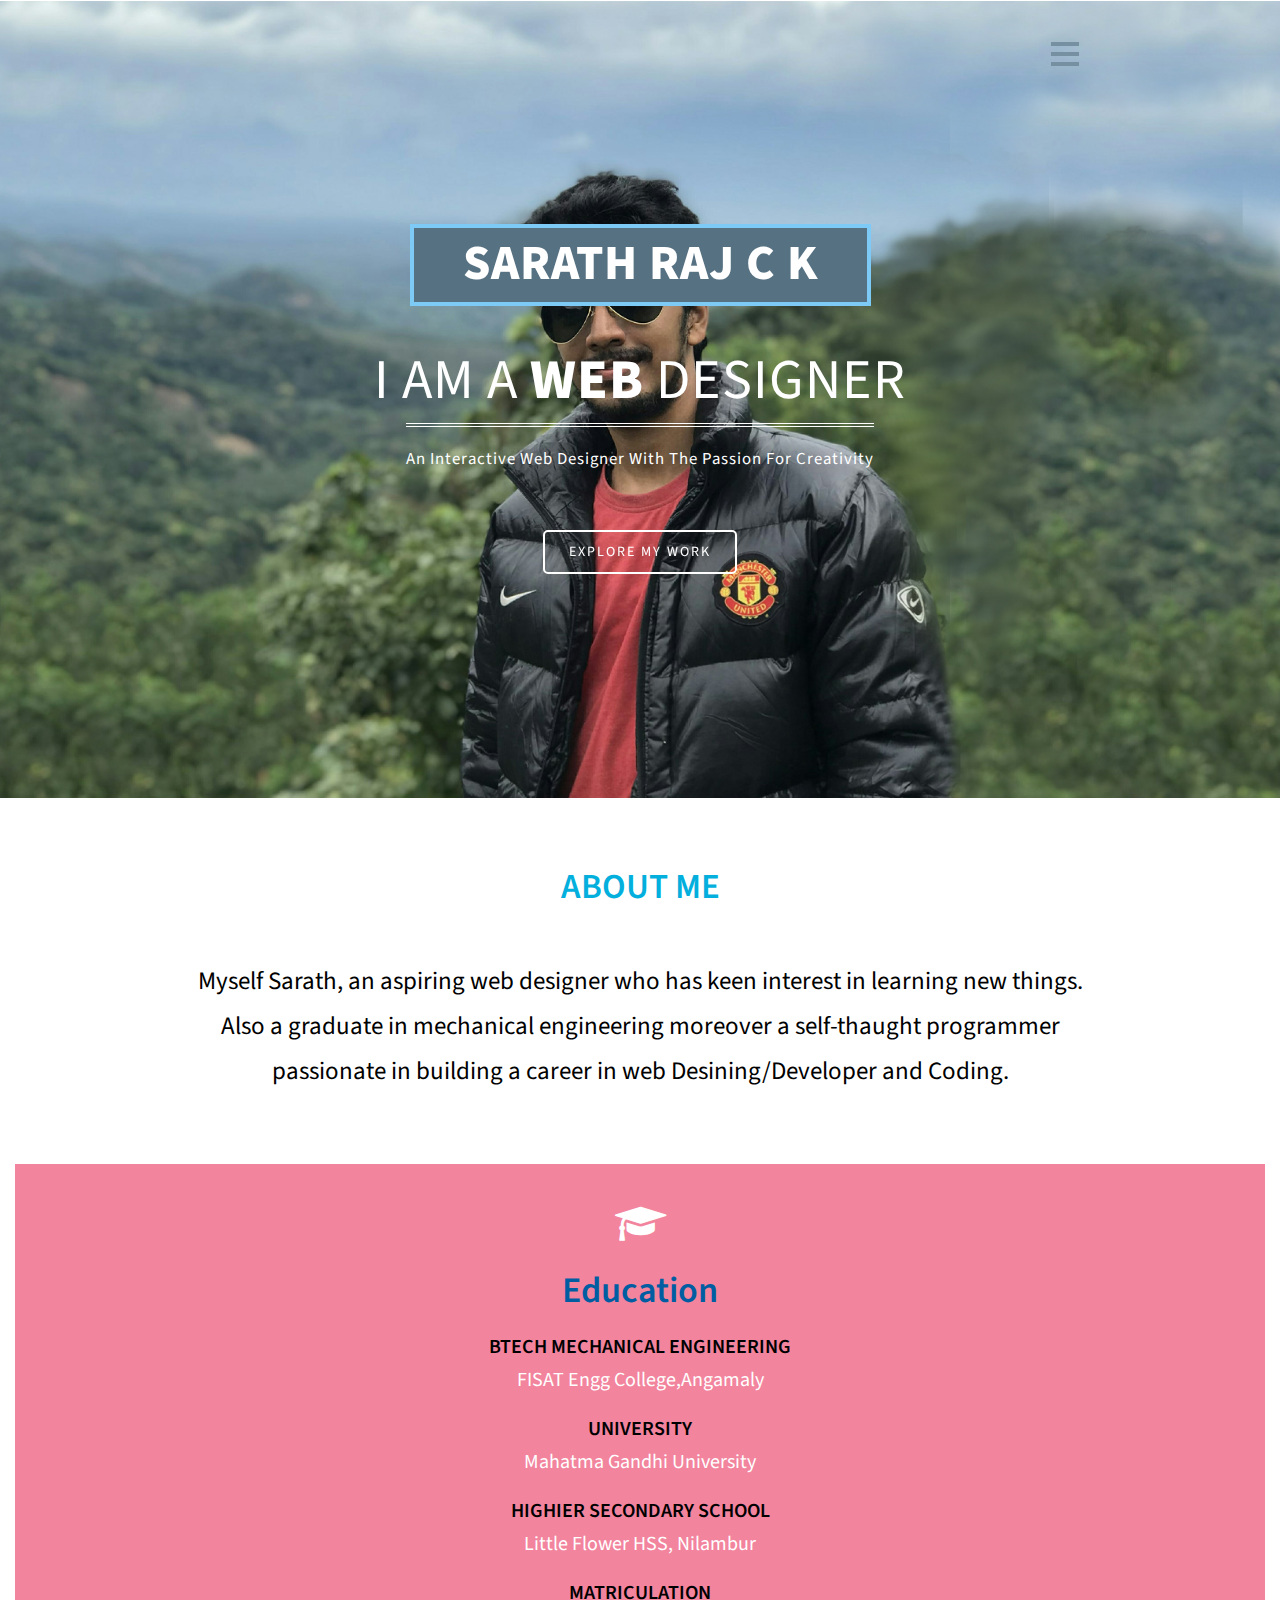
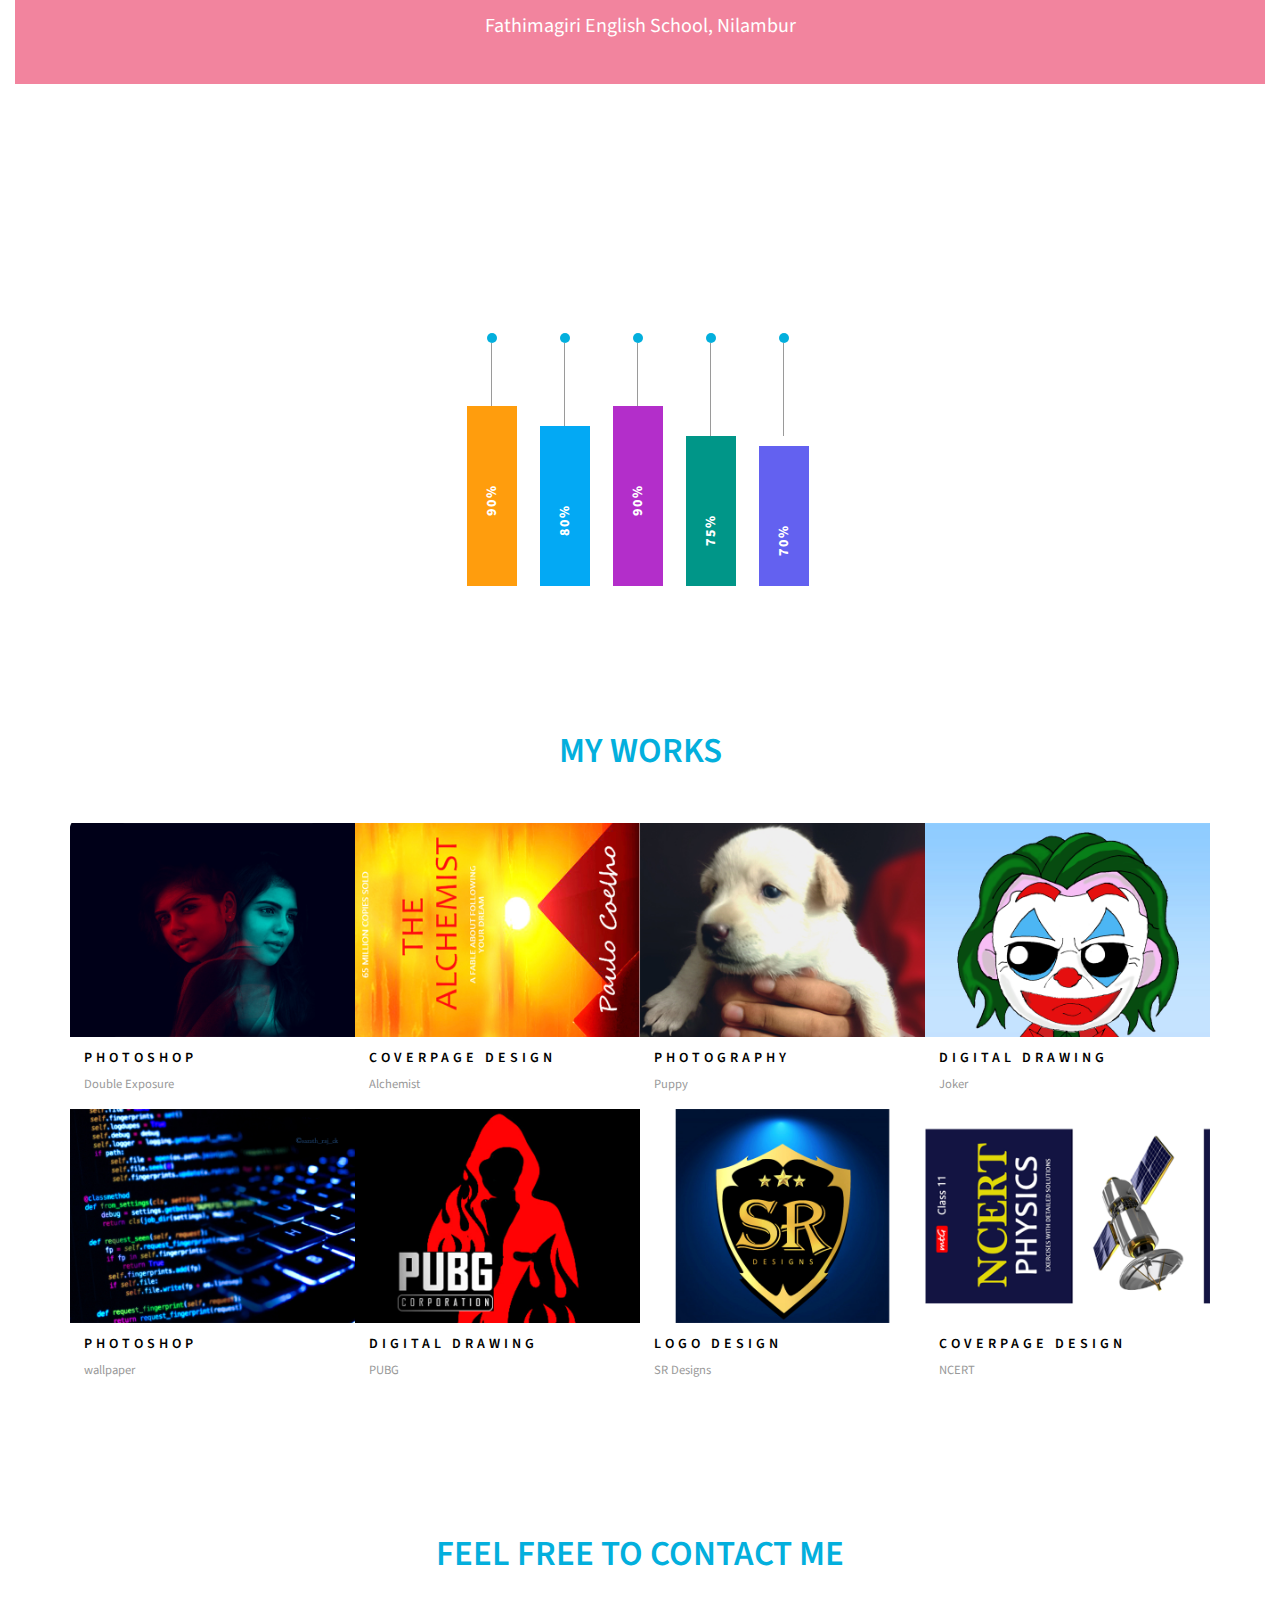
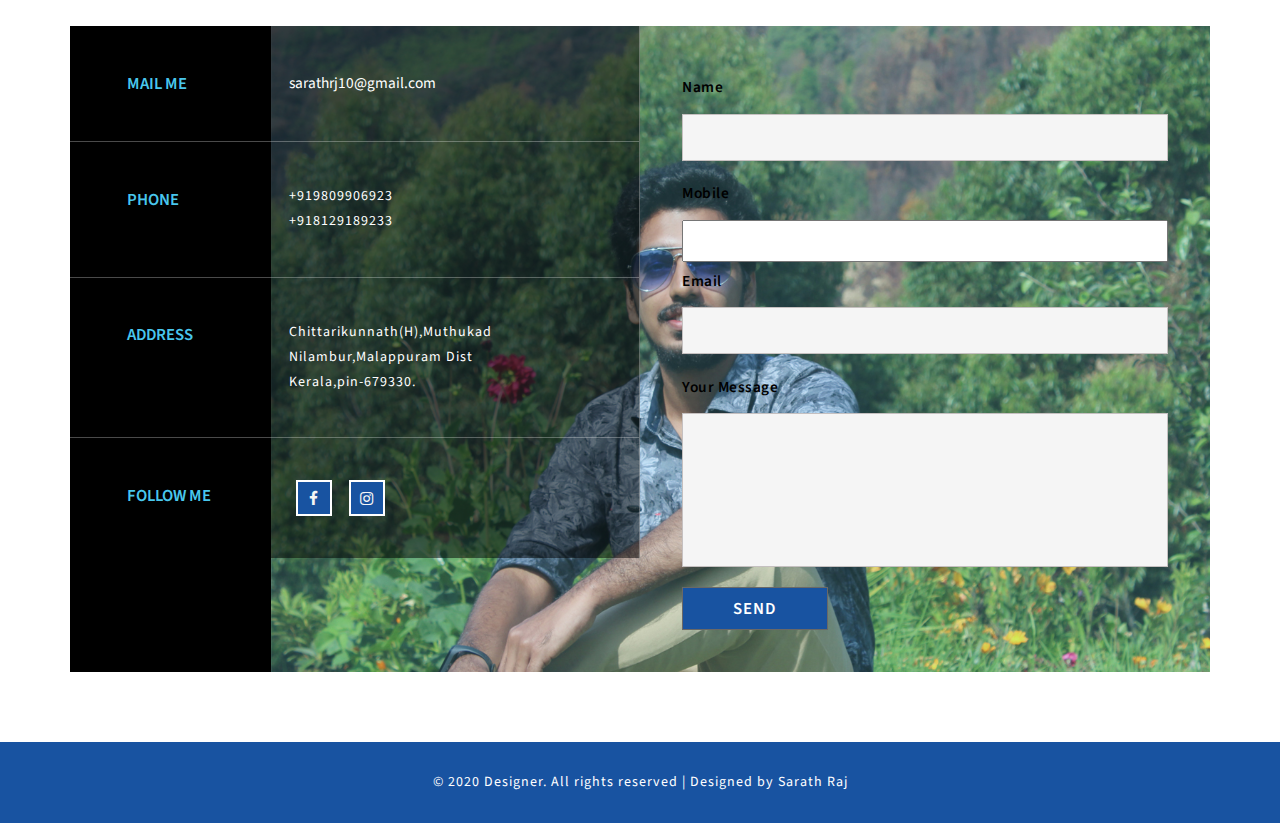
==== index.html @ d554754b "first commit" ====
<!DOCTYPE html>
<html lang="en">
<head>
	<title>Sarath Raj</title>
	<link rel="icon" href="/web/images/me.png" type="image/icon type">
	<meta name="viewport" content="width=device-width, initial-scale=1">
	<meta http-equiv="Content-Type" content="text/html; charset=utf-8" />
	<meta name="keywords" content="Designer Responsive web template, Bootstrap Web Templates, Flat Web Templates, Android Compatible web template, 
	SmartPhone Compatible web template, free WebDesigns for Nokia, Samsung, LG, Sony Ericsson, Motorola web design" />
	<script type="application/x-javascript">
		addEventListener("load", function () {
			setTimeout(hideURLbar, 0);
		}, false);

		function hideURLbar() {
			window.scrollTo(0, 1);
		}
	</script>
	<!-- Custom Theme files -->
	<link href="css/bootstrap.css" type="text/css" rel="stylesheet" media="all">
	<!--gallery -->
	<link type="text/css" rel="stylesheet" href="css/cm-overlay.css" />
	<!-- //gallery -->
	<link href="css/style.css" type="text/css" rel="stylesheet" media="all">
	<link href="css/font-awesome.css" rel="stylesheet">
	<!-- font-awesome icons -->
	<!--//Custom Theme files-->
	<!-- js -->
	<script src="js/jquery-2.2.3.min.js"></script>
	<!-- //js -->
	<!-- web-fonts -->
	<link href="//fonts.googleapis.com/css?family=Source+Sans+Pro:200,200i,300,300i,400,400i,600,600i,700,700i,900,900i" rel="stylesheet">
	<link href="//fonts.googleapis.com/css?family=Arsenal:400,400i,700,700i" rel="stylesheet">
	<!-- //web-fonts -->
</head>

<body>
	<!-- banner -->
	<div id="home" class="banner">
		<div class="banner-agileinfo">
			<!-- header -->
			<div class="header">
				<div class="container">
					<div class="menu">
						<a href="" id="menuToggle"> <span class="navClosed"></span> </a>
						<nav>
							<a href="#home" class="active scroll">Home</a>
							<a href="#about" class="scroll">About Me</a>
							<a href="#skills" class="scroll">Skills</a>
							<a href="#gallery" class="scroll">My Work</a>
							<a href="#contact" class="scroll">Contact</a>
						</nav>
						<script>
							(function ($) {
								// Menu Functions
								$(document).ready(function () {
									$('#menuToggle').click(function (e) {
										var $parent = $(this).parent('.menu');
										$parent.toggleClass("open");
										var navState = $parent.hasClass('open') ? "hide" : "show";
										$(this).attr("title", navState + " navigation");
										// Set the timeout to the animation length in the CSS.
										setTimeout(function () {
											console.log("timeout set");
											$('#menuToggle > span').toggleClass("navClosed").toggleClass("navOpen");
										}, 200);
										e.preventDefault();
									});
								});
							})(jQuery);
						</script>

					</div>
					<div class="clearfix"> </div>
				</div>
			</div>
			<!-- //header -->
			<div class="banner-text">
				<div class="container">
					<h1><a href="index.html">Sarath Raj C K</a></h1>
					<h2 class="w3ls-bnrtext">I am a <span>Web </span> Designer</h2>
					<p class="w3ls-p">an interactive web designer with the passion for creativity</p>
					<a href="#gallery" class="buy btn-wayra scroll">Explore my work</a>
				</div>
			</div>
		</div>
	</div>
	<!-- //banner -->
	<!-- about -->
	<div class="agile-about w3ls-section text-center" id="about">
		<div class="container">
			<h3 class="aboutsarath">about me</h3>
			<div class="agileits-about-grid">
				<p style="font-size: 25px;">Myself Sarath, an aspiring web designer who has keen interest in learning new things. Also a graduate in mechanical engineering moreover a self-thaught programmer passionate in building a career in web Desining/Developer and Coding. </p>
			</div>
		</div>
	</div>
	<!-- //about -->
	<!-- about-bottom -->
	<div class="agileits-about-btm">
		<div class="container-fluid text-center">
			<div class="w3-flex">
			
			<div class="col-12 ab1 agileits-about-grid2">
				<span class="fa fa-graduation-cap  wthree-title-list" aria-hidden="true"></span>
				<h4 class="agileinfo-head h1">Education</h4>
				<h5>BTech Mechanical Engineering</h5>
				<p>FISAT Engg College,Angamaly</p>
				<h5>University</h5>
				<p>Mahatma Gandhi University</p>
				<h5>Highier Secondary School</h5>
				<p>Little Flower HSS, Nilambur</p>
				<h5>Matriculation</h5>
				<p>Fathimagiri English School, Nilambur</p>
			</div>
			
			<div class="clearfix"></div>
			</div>
		</div>
	</div>
	<!-- //about-bottom -->
	<!-- skills -->
	<div class="agile-service w3ls-section" id="skills">
		<div class="container">
			<h3 class="agileits-title text-white">skills</h3>
			
			<div class="col-md-12 ">
				<div class="vertical-skills   xs-center">
					<ul class="list-inline">
						<li>
							<div class="skill " style="height:90%; background:#ff9d0d;"><span class="value">90%</span></div><span class="title">HTML</span></li>
						<li>
							<div class="skill" style="height:80%; background:#03a9f4;"><span class="value">80%</span></div><span class="title">CSS</span></li>
						<li>
							<div class="skill" style="height:90%; background:#b32eca;"><span class="value">90%</span></div><span class="title">Ps</span></li>
						<li>
							<div class="skill" style="height:75%; background:#009688;"><span class="value">75%</span></div><span class="title">BS</span></li>
						<li>
							<div class="skill" style=" height:70%; background:#6361f0;"><span class="value">70%</span></div><span class="title">JS</span></li>

					</ul>
				</div>
				
			</div>
			<div class="clearfix"></div>
		</div>
	</div>
	<div class="w3ls-section agileits-gallery" id="gallery">
		<div class="container">
			<h3 class="aboutsarath">MY works</h3>
			<div class="bs-example bs-example-tabs" role="tabpanel" data-example-id="togglable-tabs">
				
				<div id="myTabContent" class="tab-content">
					<div role="tabpanel" class="tab-pane fade in active" id="home-main" aria-labelledby="home-tab">
						<div class="w3_tab_img">
							<div class="col-sm-3 w3_tab_img_left">
								<div class="demo">
									<a class="cm-overlay" href="images/g1.jpg">
										<figure class="imghvr-shutter-in-out-diag-2"><img src="images/g1.jpg" alt=" " class="img-responsive" />
										</figure>
									</a>
								</div>
								<div class="agile-gallery-info">
									<h5>Photoshop</h5>
									<p>Double Exposure</p>
								</div>
							</div>
							<div class="col-sm-3 w3_tab_img_left">
								<div class="demo">
									<a class="cm-overlay" href="images/g2.jpg">
										<figure class="imghvr-shutter-in-out-diag-2"><img src="images/g2.jpg" alt=" " class="img-responsive" />
										</figure>
									</a>
								</div>
								<div class="agile-gallery-info">
									<h5>Coverpage Design</h5>
									<p>Alchemist</p>
								</div>
							</div>
							<div class="col-sm-3 w3_tab_img_left">
								<div class="demo">
									<a class="cm-overlay" href="images/g3.jpg">
										<figure class="imghvr-shutter-in-out-diag-2"><img src="images/g3.jpg" alt=" " class="img-responsive" />
										</figure>
									</a>
								</div>
								<div class="agile-gallery-info">
									<h5>Photography</h5>
									<p>Puppy</p>
								</div>
							</div>
							<div class="col-sm-3 w3_tab_img_left">
								<div class="demo">
									<a class="cm-overlay" href="images/g4.jpg">
										<figure class="imghvr-shutter-in-out-diag-2"><img src="images/g4.jpg" alt=" " class="img-responsive" />
										</figure>
									</a>
								</div>
								<div class="agile-gallery-info">
									<h5>Digital Drawing</h5>
									<p>Joker</p>
								</div>
							</div>
							<div class="col-sm-3 w3_tab_img_left">
								<div class="demo">
									<a class="cm-overlay" href="images/g5.jpg">
										<figure class="imghvr-shutter-in-out-diag-2"><img src="images/g5.jpg" alt=" " class="img-responsive" />
										</figure>
									</a>
								</div>
								<div class="agile-gallery-info">
									<h5>Photoshop</h5>
									<p>wallpaper</p>
								</div>
							</div>
							<div class="col-sm-3 w3_tab_img_left">
								<div class="demo">
									<a class="cm-overlay" href="images/g6.jpg">
										<figure class="imghvr-shutter-in-out-diag-2"><img src="images/g6.jpg" alt=" " class="img-responsive" />
										</figure>
									</a>
								</div>
								<div class="agile-gallery-info">
									<h5>Digital Drawing</h5>
									<p>PUBG</p>
								</div>
							</div>
							<div class="col-sm-3 w3_tab_img_left">
								<div class="demo">
									<a class="cm-overlay" href="images/g7.jpg">
										<figure class="imghvr-shutter-in-out-diag-2"><img src="images/g7.jpg" alt=" " class="img-responsive" />
										</figure>
									</a>
								</div>
								<div class="agile-gallery-info">
									<h5>Logo Design</h5>
									<p>SR Designs</p>
								</div>
							</div>
							<div class="col-sm-3 w3_tab_img_left">
								<div class="demo">
									<a class="cm-overlay" href="images/g8.jpg">
										<figure class="imghvr-shutter-in-out-diag-2"><img src="images/g8.jpg" alt=" " class="img-responsive" />
										</figure>
									</a>
								</div>
								<div class="agile-gallery-info">
									<h5>Coverpage Design</h5>
									<p>NCERT</p>
								</div>
							</div>
							<div class="clearfix"> </div>
						</div>
					</div>
					<div role="tabpanel" class="tab-pane fade" id="learning" aria-labelledby="learning-tab">
						<div class="w3_tab_img">
							<div class="col-sm-3 w3_tab_img_left">
								<div class="demo">
									<a class="cm-overlay" href="images/g2.jpg">
										<figure class="imghvr-shutter-in-out-diag-2"><img src="images/g2.jpg" alt=" " class="img-responsive">
										</figure>
									</a>
								</div>
								<div class="agile-gallery-info">
									<h5>My project</h5>
									<p>Eleifend</p>
								</div>
							</div>
							<div class="col-sm-3 w3_tab_img_left">
								<div class="demo">
									<a class="cm-overlay" href="images/g3.jpg">
										<figure class="imghvr-shutter-in-out-diag-2"><img src="images/g3.jpg" alt=" " class="img-responsive">
										</figure>
									</a>
								</div>
								<div class="agile-gallery-info">
									<h5>My project</h5>
									<p>Pulvinar</p>
								</div>
							</div>
							<div class="clearfix"> </div>
						</div>
					</div>
					<div role="tabpanel" class="tab-pane fade" id="playing" aria-labelledby="playing-tab">
						<div class="w3_tab_img">
							<div class="col-sm-3 w3_tab_img_left">
								<div class="demo">
									<a class="cm-overlay" href="images/g4.jpg">
										<figure class="imghvr-shutter-in-out-diag-2"><img src="images/g4.jpg" alt=" " class="img-responsive">
										</figure>
									</a>
								</div>
								<div class="agile-gallery-info">
									<h5>My project</h5>
									<p>Blandit</p>
								</div>
							</div>
							<div class="col-sm-3 w3_tab_img_left">
								<div class="demo">
									<a class="cm-overlay" href="images/g1.jpg">
										<figure class="imghvr-shutter-in-out-diag-2"><img src="images/g1.jpg" alt=" " class="img-responsive">
										</figure>
									</a>
								</div>
								<div class="agile-gallery-info">
									<h5>My project</h5>
									<p>Vivamus</p>
								</div>
							</div>
							<div class="col-sm-3 w3_tab_img_left">
								<div class="demo">
									<a class="cm-overlay" href="images/g2.jpg">
										<figure class="imghvr-shutter-in-out-diag-2"><img src="images/g3.jpg" alt=" " class="img-responsive">
										</figure>
									</a>
								</div>
								<div class="agile-gallery-info">
									<h5>My project</h5>
									<p>Eleifend</p>
								</div>
							</div>
							<div class="col-sm-3 w3_tab_img_left">
								<div class="demo">
									<a class="cm-overlay" href="images/g3.jpg">
										<figure class="imghvr-shutter-in-out-diag-2"><img src="images/g2.jpg" alt=" " class="img-responsive">
										</figure>
									</a>
								</div>
								<div class="agile-gallery-info">
									<h5>My project</h5>
									<p>Blandit</p>
								</div>
							</div>
							<div class="clearfix"> </div>
						</div>
					</div>
					<div role="tabpanel" class="tab-pane fade" id="painting" aria-labelledby="painting-tab">
						<div class="w3_tab_img">
							<div class="col-sm-3 w3_tab_img_left">
								<div class="demo">
									<a class="cm-overlay" href="images/g1.jpg">
										<figure class="imghvr-shutter-in-out-diag-2"><img src="images/g1.jpg" alt=" " class="img-responsive">
										</figure>
									</a>
								</div>
								<div class="agile-gallery-info">
									<h5>My project</h5>
									<p>Ornare </p>
								</div>
							</div>
							<div class="col-sm-3 w3_tab_img_left">
								<div class="demo">
									<a class="cm-overlay" href="images/g2.jpg">
										<figure class="imghvr-shutter-in-out-diag-2"><img src="images/g2.jpg" alt=" " class="img-responsive">
										</figure>
									</a>
								</div>
								<div class="agile-gallery-info">
									<h5>My project</h5>
									<p>Pulvinar</p>
								</div>
							</div>
							<div class="col-sm-3 w3_tab_img_left">
								<div class="demo">
									<a class="cm-overlay" href="images/g3.jpg">
										<figure class="imghvr-shutter-in-out-diag-2"><img src="images/g3.jpg" alt=" " class="img-responsive">
										</figure>
									</a>
								</div>
								<div class="agile-gallery-info">
									<h5>My project</h5>
									<p>Vulputate</p>
								</div>
							</div>
							<div class="clearfix"> </div>
						</div>
					</div>
				</div>
			</div>
		</div>
		<script src="js/jquery.tools.min.js"></script>
		<script src="js/jquery.mobile.custom.min.js"></script>
		<script src="js/jquery.cm-overlay.js"></script>
		<script>
			$(document).ready(function () {
				$('.cm-overlay').cmOverlay();
			});
		</script>
	</div>
	<!-- //menu -->

	<!-- contact -->
	<div class="contact-w3-agileits w3ls-section" id="contact">
		<div class="container">
			<h3 class="aboutsarath cont-w3l">Feel free to contact me</h3>
			<div class="contact-main-w3ls">
				<div class="col-md-6  contact-left-w3ls">
					<div class="mail contact-grid-agileinfo">
						<div class="col-md-4 col-sm-4 col-xs-4 contact-icon-wthree">
							<h4>Mail me</h4>
						</div>
						<div class="col-md-8  col-sm-8 col-xs-8 contact-text-agileinfo">
							<a href="http://www.gmail.com " target="_blank">sarathrj10@gmail.com</a>
						</div>
						<div class="clearfix"></div>
					</div>
					<div class="call contact-grid-agileinfo">
						<div class="col-md-4 col-sm-4 col-xs-4 contact-icon-wthree">
							<h4>Phone</h4>
						</div>
						<div class="col-md-8 col-sm-8 col-xs-8 contact-text-agileinfo">
							<p>+919809906923</p>
							<p>+918129189233</p>
						</div>
						<div class="clearfix"></div>
					</div>
					<div class="contact-grid-agileinfo">
						<div class="col-md-4 col-sm-4 col-xs-4 contact-icon-wthree">
							<h4>Address</h4>
						</div>
						<div class="col-md-8 col-sm-8 col-xs-8 contact-text-agileinfo">
							<p>Chittarikunnath(H),Muthukad<br> Nilambur,Malappuram Dist<br> Kerala,pin-679330.
							</p>
						</div>
						<div class="clearfix"></div>
					</div>
					<div class="visit wthree-social-icons contact-grid-agileinfo">
						<div class="col-md-4 col-sm-4 col-xs-4 contact-icon-wthree">
							<h4>Follow me</h4>
						</div>
						<div class="col-md-8 col-sm-8 col-xs-8 contact-text-agileinfo">
							<ul class="w3-links">
								<li><a href="https://www.facebook.com/sarathrj10" target="_blank"><i class="fa fa-facebook"></i></a></li>
								<li><a href="https://www.instagram.com/sarath_raj_ck/" target="_blank"><i class="fa fa-instagram"></i></a></li>
							</ul>
						</div>
						<div class="clearfix"></div>
					</div>
				</div>
				<div class="contact-main">
					<div class="col-md-6 agileits-main-right">
						<form action="https://docs.google.com/forms/u/0/d/e/1FAIpQLSce9dH4-KYK1GfK2AIsDEcN1hOzL_uj0FlpcO7t1rrI0Wc-aw/formResponse" target="_self" method="post" class="agile_form">
							<label class="header">Name</label>
							<div class="icon1 w3ls-name1">
								<input placeholder=" " name="entry.1138983667" type="text" required="">
							</div>
							<label class="header">Mobile</label>
							<div class="icon1 w3ls-name1">
								<input style="width:100%; height: 3em;" placeholder=" " name="entry.29916118" type="number" required="">
							</div>
							<div class="icon2">
								<label class="header">Email</label>
								<input placeholder=" " name="entry.1785131684" type="email" required="">
							</div>
							<label class="header">your message</label>
							<textarea class="w3l_summary" required="" name="entry.1922928554"></textarea>
							<input type="submit" value="SEND">
						</form>
					</div>
					<div class="clearfix"></div>
				</div>
			</div>
		</div>
	</div>
	<!-- //contact -->
	<div class="agileits_w3layouts-footer">
		<p>© 2020 Designer. All rights reserved | Designed by Sarath Raj</p>
	</div>
	<!-- start-smooth-scrolling -->
	<script type="text/javascript" src="js/move-top.js"></script>
	<script type="text/javascript" src="js/easing.js"></script>
	<script type="text/javascript">
		jQuery(document).ready(function ($) {
			$(".scroll").click(function (event) {
				event.preventDefault();

				$('html,body').animate({
					scrollTop: $(this.hash).offset().top
				}, 1000);
			});
		});
	</script>
	<!-- //end-smooth-scrolling -->
	<!-- smooth-scrolling-of-move-up -->
	<script type="text/javascript">
		$(document).ready(function () {
			/*
			var defaults = {
				containerID: 'toTop', // fading element id
				containerHoverID: 'toTopHover', // fading element hover id
				scrollSpeed: 1200,
				easingType: 'linear' 
			};
			*/

			$().UItoTop({
				easingType: 'easeOutQuart'
			});

		});
	</script>
<script type="text/javascript" src="js/SmoothScroll.min.js"></script>
	<!-- Bootstrap core JavaScript
    ================================================== -->
	<!-- Placed at the end of the document so the pages load faster -->
	<script src="js/bootstrap.js"></script>
</body>
</html>
---- css/cm-overlay.css ----
/* overlay - centered modal dialog*/
.overlay-visible
{
    overflow:hidden !important;
}
#cm-overlay-mask,
#cm-wrap
{
    position: fixed;
    left: 0;
    top: 0;
    width:100%;
    height:100%;
    z-index: 9991;
    text-align:center;
/* IE<9 support hack */
}
/* chrome bug fix causing overlay-mask to not appear */
@media screen and (-webkit-min-device-pixel-ratio:0) {
#cm-overlay-mask
{
    overflow:scroll;
}
#cm-overlay-mask::-webkit-scrollbar
{
    width:0px; 
}}
#cm-wrap
{
    visibility:hidden;
    white-space:nowrap;
}
#cm-wrap *
{
    -webkit-touch-callout: none;
    -webkit-user-select: none;
    -khtml-user-select: none;
    -moz-user-select: none;
    -ms-user-select: none;
    user-select: none;
}
#cm-wrap .cm-box,
#cm-wrap .cm-scale
{
    white-space:normal;
    vertical-align:middle;
    position:relative;
    display:inline-block;
/* IE<8 support hacks */
    *display:inline;
    *zoom:1;
}
#cm-wrap .cm-scale
{
    height:100%;
    line-height:100%;
    width:0;
}
#cm-wrap .cm-box img,
#cm-wrap .cm-box iframe
{
    display:block;
}

/* customise mask colour */
#cm-overlay-mask
{
    background-color:#000000;
}
/* customise loader GIF */
#cm-wrap
{
    background:none;
}
#cm-wrap.cm-loaded
{
    background-image:none;
}
/* overlay border and shadow */
#cm-overlay
{
    -webkit-box-shadow: 0 0 90px #000;
    -khtml-box-shadow:0 0 90px 5px #000;
    -moz-box-shadow:0 0 90px 5px #000;
    box-shadow:0 0 90px 5px #000;
    /**/
    opacity:0;
    z-index:9992;
}
/* close link style */
#cm-wrap #cm-close
{
    display:block;
	height: 61px;
    width: 59px;
    position:absolute;
    right:0;
    top:0;
    background:transparent url(../images/close.png) scroll no-repeat center center;
    cursor:pointer;
    z-index:9993;
    zoom:1;
    text-indent:-999em;
    opacity:0.5;
}
/* prev and next buttons */
#cm-wrap #cm-prev,
#cm-wrap #cm-next
{
    display:block;
    position:absolute;
    height: 97px;
    width: 49px;
    top:50%;
    margin-top:-63px;
    text-indent:-999em;
    opacity:0.5;
    outline:none;
    z-index:9993;
}
#cm-wrap #cm-prev
{
    left:0;
    background:transparent url(../images/prev.png) scroll no-repeat 0 center;
}
#cm-wrap #cm-next
{
    right:0;
    background:transparent url(../images/next.png) scroll no-repeat 100% center;
}
#cm-wrap #cm-prev:hover,
#cm-wrap #cm-next:hover,
#cm-wrap #cm-close:hover
{
    opacity:1;
}


/* tooltip for close link (jquery tools) */
.tooltip
{
    text-align:center;
    font-family:sans-serif;
    color:#eee;
    background:#000;
    padding:10px;
    border:1px solid #eee;
    z-index:99999;
    font-size:12px;
    background: #000;
    border: 1px solid #eee;
}
.tooltip:after, .tooltip:before
{
    bottom: 100%;
    border: solid transparent;
    content: " ";
    height: 0;
    width: 0;
    position: absolute;
    pointer-events: none;
}
.tooltip:after
{
    border-color: rgba(0, 0, 0, 0);
    border-bottom-color: #000;
    border-width: 10px;
    left: 50%;
    margin-left: -10px;
}
.tooltip:before
{
    border-color: rgba(238, 238, 238, 0);
    border-bottom-color: #eee;
    border-width: 11px;
    left: 50%;
    margin-left: -11px;
}
@media (max-width: 640px){
	#cm-wrap .cm-box img, #cm-wrap .cm-box iframe {
		display: block;
		width: 80%;
		margin: 0 auto;
		height: inherit;
	}
	#cm-overlay {
		border: none;
	}
}
---- css/style.css ----
body {
    margin: 0;
    background: #fff;
    font-family: 'Source Sans Pro', sans-serif;
}

body a,
.agile_form input[type="submit"] {
    -webkit-transition: 0.5s all;
    -moz-transition: 0.5s all;
    -o-transition: 0.5s all;
    -ms-transition: 0.5s all;
    transition: 0.5s all;
    text-decoration: none;
}

h1,
h2,
h3,
h4,
h5,
h6 {
    margin: 0;
    font-family: 'Source Sans Pro', sans-serif;
}

p {
    margin: 0;
    line-height: 1.8;
    font-size: 1em;
    color: #000;
}

ul,
label {
    margin: 0;
    padding: 0;
}

body a:hover,
body a:focus {
    text-decoration: none;
    outline: none;
}


/*-- banner --*/

.banner {
    background: url(../images/bg2.jpg)no-repeat center 0px fixed;
    background-size:cover;
    -webkit-backgr%;
    background-size: cover;
    -o-background-size: cover;
    -moz-background-size: cover;
    -ms-background-size: cover;
    
}
.banner-text {
    padding: 16em 0;
    text-align:center;
}


/*-- banner-text --*/

.banner-text h1 {
    font-size: 3.5em;
    line-height: 1.5em;
    display: inline-block;
    border: solid #7ecaf6;
    border-width: 4px;
    color: rgb(255, 255, 255);
    background: #567182;
    padding: 0 1em;
    letter-spacing: 1px;
    font-weight: 800;
    text-transform: uppercase;
}
.banner-text h1 a {
    color: #fff;
}
h2.w3ls-bnrtext {
    color: #fff;
    margin: 0.8em 0 0.2em;
    font-size: 4em;
    font-weight: 400;
    letter-spacing: 1px;
    text-transform: uppercase;
}

h2.w3ls-bnrtext span {
    font-weight: 800;
}

p.w3ls-p {
    font-size: 1.2em;
    color: #fff;
    text-transform: capitalize;
    padding-top: 1em;
    letter-spacing: 1px;
    display: inline-block;
    border-top: 4px double #fff;
}

a.buy {
    font-size: 1em;
    color: #fff;
    padding: 0.7em 0;
    margin: 4em auto 0;
    text-align: center;
    border-radius: 5px;
    border: 2px solid;
    letter-spacing: 2px;
    position: relative;
    text-transform: uppercase;
    z-index: 1;
    -webkit-backface-visibility: hidden;
    -moz-osx-font-smoothing: grayscale;
    display: block;
    width: 17%;
}


/* Individual button styles */

.btn-wayra {
    overflow: hidden;
    -webkit-transition: border-color 0.3s, color 0.3s;
    transition: border-color 0.3s, color 0.3s;
    -moz-transition: border-color 0.3s, color 0.3s;
    -webkit-transition-timing-function: cubic-bezier(0.2, 1, 0.3, 1);
    transition-timing-function: cubic-bezier(0.2, 1, 0.3, 1);
    -moz-transition-timing-function: cubic-bezier(0.2, 1, 0.3, 1);
}

.btn-wayra::before {
    content: '';
    position: absolute;
    top: 0;
    left: 0;
    width: 150%;
    height: 100%;
    background: #cfdce5;
    z-index: -1;
    -webkit-transform: rotate3d(0, 0, 1, -45deg) translate3d(0, -3em, 0);
    transform: rotate3d(0, 0, 1, -45deg) translate3d(0, -3em, 0);
    -moz-transform: rotate3d(0, 0, 1, -45deg) translate3d(0, -3em, 0);
    -o-transform: rotate3d(0, 0, 1, -45deg) translate3d(0, -3em, 0);
    -ms-transform: rotate3d(0, 0, 1, -45deg) translate3d(0, -3em, 0);
    -webkit-transform-origin: 0% 100%;
    transform-origin: 0% 100%;
    -moz-transform-origin: 0% 100%;
    -webkit-transition: -webkit-transform 0.3s, opacity 0.3s, background-color 0.3s;
    transition: transform 0.3s, opacity 0.3s, background-color 0.3s;
    -moz-transition: -moz-transform 0.3s, opacity 0.3s, background-color 0.3s;
}

.btn-wayra:hover {
    color: #000;
    border-color: #cfdce5;
}

.btn-wayra.button--inverted:hover {
    color: #cfdce5;
    border-color: #fff;
}

.btn-wayra:hover::before {
    opacity: 1;
    background-color: #cfdce5;
    -webkit-transform: rotate3d(0, 0, 1, 0deg);
    transform: rotate3d(0, 0, 1, 0deg);
    -moz-transform: rotate3d(0, 0, 1, 0deg);
    -o-transform: rotate3d(0, 0, 1, 0deg);
    -ms-transform: rotate3d(0, 0, 1, 0deg);
    -webkit-transition-timing-function: cubic-bezier(0.2, 1, 0.3, 1);
    transition-timing-function: cubic-bezier(0.2, 1, 0.3, 1);
    -moz-transition-timing-function: cubic-bezier(0.2, 1, 0.3, 1);
}

btn-wayra:hover {
    color: #000;
}

.btn-wayra.button--inverted:hover::before {
    background-color: #fff;
}


/*-- //banner --*/


/*-- //banner --*/


/*-- menu-navigation --*/

nav {
    background-color: rgba(0, 0, 0, 0.6);
    height: 100%;
    position: fixed;
    right: -220px;
    top: 0;
    -moz-transition: right 0.2s linear;
    -o-transition: right 0.2s linear;
    -webkit-transition: right 0.2s linear;
    transition: right 0.2s linear;
    width: 220px;
    z-index: 9001;
    /* IT'S OVER 9000! */
    padding-top: 4em;
}

#menuToggle {
    display: block;
    position: fixed;
    height: 40px;
    right: 15%;
    top: 33px;
    width: 46px;
    z-index: 9999;
}

#menuToggle span {
    background: #7690a1;
    display: block;
    height: 10%;
    left: 20%;
    position: absolute;
    top: 45%;
    width: 60%;
}

#menuToggle span:before,
#menuToggle span:after {
    background: #7690a1;
    content: '';
    display: block;
    height: 100%;
    position: absolute;
    top: -250%;
    -moz-transform: rotate(0deg);
    -ms-transform: rotate(0deg);
    -webkit-transform: rotate(0deg);
    transform: rotate(0deg);
    width: 100%;
}

#menuToggle span:after {
    top: 250%;
}

nav a {
    color: #fff;
    display: block;
    font-size: 1.3em;
    margin: 30px 0 30px 30px;
    font-weight: 300;
    letter-spacing: 1px;
}

nav a:after {
    background: #7ecaf6;
    content: '';
    display: block;
    height: 2px;
    -moz-transition: width 0.5s;
    -o-transition: width 0.5s;
    -webkit-transition: width 0.5s;
    transition: width 0.5s;
    width: 0;
    margin-top: 0.2em;
}

nav a:hover:after {
    width: 100%;
}

.menu nav a:hover,
.menu nav a:focus {
    color: #cfdce5;
}

.open nav {
    right: 0;
}

.open #menuToggle span {
    background: transparent;
    left: 20%;
    top: 45%;
}

.open #menuToggle span:before,
.open #menuToggle span:after {
    background: white;
    top: 0;
    -moz-transform: rotate(45deg);
    -ms-transform: rotate(45deg);
    -webkit-transform: rotate(45deg);
    transform: rotate(45deg);
}

.open #menuToggle span:after {
    -moz-transform: rotate(-45deg);
    -ms-transform: rotate(-45deg);
    -webkit-transform: rotate(-45deg);
    transform: rotate(-45deg);
}

#menuToggle .navClosed {
    -moz-transition: background 0.1s linear;
    -o-transition: background 0.1s linear;
    -webkit-transition: background 0.1s linear;
    transition: background 0.1s linear;
}

#menuToggle .navClosed:before,
#menuToggle .navClosed:after {
    -moz-transition: top 0.2s linear 0.1s, -moz-transform 0.2s linear 0.1s;
    -o-transition: top 0.2s linear 0.1s, -o-transform 0.2s linear 0.1s;
    -webkit-transition: top 0.2s linear, -webkit-transform 0.2s linear;
    -webkit-transition-delay: 0.1s, 0.1s;
    transition: top 0.2s linear 0.1s, transform 0.2s linear 0.1s;
}

#menuToggle .navOpen {
    -moz-transition: background 0.1s linear 0.2s;
    -o-transition: background 0.1s linear 0.2s;
    -webkit-transition: background 0.1s linear;
    -webkit-transition-delay: 0.2s;
    transition: background 0.1s linear 0.2s;
}

#menuToggle .navOpen:before,
#menuToggle .navOpen:after {
    -moz-transition: top 0.2s linear, -moz-transform 0.2s linear;
    -o-transition: top 0.2s linear, -o-transform 0.2s linear;
    -webkit-transition: top 0.2s linear, -webkit-transform 0.2s linear;
    transition: top 0.2s linear, transform 0.2s linear;
}


/*-- //menu-navigation --*/

.w3ls-section {
    padding: 5em 0;
}


/* about */
.aboutsarath
{
    color:#03afdd;
    font-size: 2.5em;
    text-transform: uppercase;
    font-weight: 600;
    margin-bottom: 1.5em;
    text-align: center;
}

h3.agileits-title {
    font-size: 2.5em;
    text-transform: uppercase;
    font-weight: 600;
    margin-bottom: 1.5em;
    color:white;
    text-align: center;
}

a.wthree-.about-link {
    color: #fff;
    border: 1px solid #03afdd;
    background: #03afdd;
    border-radius: 0;
    padding: 0.5em 2.5em;
    outline: none;
    font-size: 1em;
    margin: 4% auto 0;
    font-weight: 600;
    letter-spacing: 4px;
    display: inline-block;
    text-transform: uppercase;
}

.agileits-about-grid p {
    width: 80%;
    margin: 0 auto;
}

.agileits-about-grid1 {
    background: #7bd0c1;
}

.agileits-about-grid2 {
    background: #f2849e;
    font-size: 20px;
}

.agileits-about-grid3 {
    background: #7ecaf6;
}


/* //about */


/* about-bottom */

.agileits-about-btm {
    padding-bottom: 4em;
}

.ab1 {
    padding: 2em;
}
.ab1 span {
    color: #fff;
    font-size: 2em;
}


h4.agileinfo-head {
    color: #005da2;
    text-transform: capitalize;
    font-weight: 600;
    margin: 0.7em 0;
    font-size: 1.8em;
}

.ab1 h5 {
    color: #000;
    font-size: 1em;
    text-transform: uppercase;
    font-weight: 600;
    margin: 1em 0 0.2em;
}

.ab1 p {
    color: #fff;
}


/* //about-bottom */


/* skills */

.w3_agileits-service-left h3 {
    text-align: left;
    color: #fff;
}

.skills-right {
    text-align: center;
    margin: 0 auto;
    width: 50%;
}

div#skills {
    background: url(../images/bg1.jpg) fixed;
    background-size: cover;
	-webkit-background-size: cover;
    -o-background-size: cover;
    -moz-background-size: cover;
    -ms-background-size: cover;
}


/*-- Skills bar effects --*/

.skill-grids {
    margin: 3em 0;
}

.skills h4 {
    font-size: 1.8em;
    color: #4378ff;
    letter-spacing: 2px;
    margin-bottom: 0.8em;
}

.skills-w3lsleft ul li {
    display: block;
    font-size: 1em;
    color: #999;
    margin-top: 1em;
}

.skills-w3lsleft ul li i.fa {
    font-size: 1.2em;
    margin-right: 0.5em;
}

.skillbar {
    position: relative;
    display: inline-block;
    margin: 15px 0;
    width: 100%;
    background: #eee;
    height: 35px;
    -webkit-border-radius: 3px;
    -moz-border-radius: 3px;
    -o-border-radius: 3px;
    -ms-border-radius: 3px;
    border-radius: 3px;
    width: 100%;
}

.skillbar-title {
    position: absolute;
    top: 0;
    left: 0;
    width: 110px;
    font-weight: bold;
    font-size: 13px;
    color: #fff;
    background: #6adcfa;
    border-top-left-radius: 3px;
    border-bottom-left-radius: 3px;
    background: rgba(0, 0, 0, 0.1);
    padding: 0 20px;
    height: 35px;
    line-height: 35px;
}

.skillbar-bar {
    height: 35px;
    width: 0px;
    background: #6adcfa;
    -webkit-border-radius: 3px;
    -moz-border-radius: 3px;
    border-radius: 3px;
    display: inline-block;
}

.skill-bar-percent {
    position: absolute;
    right: 10px;
    top: 0;
    font-size: 11px;
    height: 35px;
    line-height: 35px;
    color: rgba(0, 0, 0, 0.88);
}


/*-- //Skills bar effects --*/

.vertical-skills {
    margin-top: 85px;
    text-align: center;
}

.vertical-skills li {
    display: inline-block;
    position: relative;
    width: 50px;
    height: 200px;
    margin: 0 10px;
}

.vertical-skills li:before {
    content: '';
    background: #03afdd;
    display: block;
    top: -53px;
    left: 20px;
    width: 10px;
    height: 10px;
    border-radius: 50%;
    position: absolute;
}

.vertical-skills li:after {
    content: '';
    background: #9a9a9a;
    display: block;
    top: -43px;
    left: 24px;
    width: 1px;
    height: 93px;
    position: absolute;
}

@media (max-width: 400px) {
    .vertical-skills li {
        width: 25px;
    }
}

.vertical-skills li span.skill {
    position: absolute;
    animation-duration: 5s;
    animation-name: height;
    left: 0;
    right: 0;
    bottom: 0;
    color: #fff;
}

.vertical-skills li div.skill {
    position: absolute;
    animation-duration: 5s;
    animation-name: height;
    left: 0;
    right: 0;
    bottom: 0;
    color: #fff;
    z-index: 2;
}

.vertical-skills li span.title {
    position: absolute;
    left: 0;
    right: 0;
    text-align: center;
    top: -85px;
    font-size: 1.1em;
    color: #fff;
    font-weight: 600;
}

span.value {
    transform: rotate(-90deg);
    display: inline-block;
    margin: 6em 0;
    color: #fff;
    font-weight: 800;
    letter-spacing: 2px;
    font-size: 1em;
}


/* ANIMATIONS */

@keyframes height {
    0%,
    100% {
        transition-timing-function: cubic-bezier(1, 0, 0.65, 0.85);
    }
    0% {
        height: 0;
    }
    100% {
        max-height: 100%;
    }
}


/* //skills */


/* services */

.w3ls-sub-text {
    padding-left: 3em;
}

.w3_agileits-service-left p {
    color: #fff;
}

div#services h3 {
    color: #fff;
}

.services-grid img {
    border-radius: 50%;
    -webkit-border-radius:50%;
}

.services-w3ls-row.agileits-w3layouts.service1,
.services-w3ls-row.agileits-w3layouts.service4 {
    margin: 0 auto;
    width: 25%;
    text-align: center;
    position: relative;
}

.services-w3ls-row.agileits-w3layouts.service1:before,
.services-w3ls-row.agileits-w3layouts.service4:before {
    content: '';
    background: #fff;
    display: block;
    width: 21%;
    left: 39%;
    height: 2px;
    transform: rotate(90deg);
    position: absolute;
}

.services-w3ls-row.agileits-w3layouts.service1:before {
    bottom: -35px;
}

.services-w3ls-row.agileits-w3layouts.service4:before {
    top: -35px;
}

.services-grid.agileits-w3layouts.service2 {
    text-align: right;
    padding-right: 4em;
    padding-left: 2em;
}

.services-grid.agileits-w3layouts.service3 {
    padding-left: 4em;
    padding-right: 2em;
}

.sub-icon {
    margin-top: 3em;
}

.sub-icon span,
.s-top span {
    font-size: 4em;
    color: #fff;
}

div#services {
    background: #03afdd;
}

.agileits-w3layouts h5 {
    color: #e4e0e0;
    font-size: 1.5em;
    text-transform: uppercase;
    font-weight: 600;
    margin: 0 0 0.5em;
}

.s-top {
    margin: 1em 0;
}

.services-grid.agileits-w3layouts {
    margin-top: 10em;
}

.services-grid img {
    padding: 2em;
    border: 10px solid #fff;
    background: #f2849e;
    margin: 3em 0;
    position: relative;
}

.img-agileits:before,
.img-agileits:after {
    content: '';
    background: #fff;
    display: block;
    width: 16%;
    top: 46%;
    height: 2px;
    position: absolute;
}

.img-agileits:before {
    left: -35px;
}

.img-agileits:after {
    right: -45px;
}


/*//services */


/*-- gallery --*/

.nav-tabs>li.active>a,
.nav-tabs>li.active>a:hover,
.nav-tabs>li.active>a:focus {
    color: #ffffff;
    cursor:pointer;
    background: #03afdd;
    border: solid 2px #03afdd;
}

.nav-tabs>li>a {
    margin-right: 3px;
    font-size: 1em;
    color: #212121;
    border: solid 2px #03afdd;
    border-radius: 0px;
    -webkit-border-radius: 0px;
    -ms-border-radius: 0px;
    -o-border-radius: 0px;
    -moz-border-radius: 0px;
    padding: .5em 1em;
    text-transform: capitalize;
}

.nav-tabs>li>a:focus {
    background: transparent;
}

.nav-tabs {
    border-bottom: none;
    margin: 0 auto 3em;
    width: 40%;
    text-align: center;
}

.nav-tabs>li {
    margin: 0 10px 0 0;
}

.nav-tabs>li>a:hover {
    color: #FFFFFF;
    background: #03afdd;
    border: solid 2px #03afdd;
}

.w3_tab_img_left {
    padding: 0;
}

.agile-gallery-info {
    padding: 1em;
    background: #ffffff;
}

.agile-gallery-info h5 {
    color: #000000;
    font-size: 1em;
    text-transform: uppercase;
    font-weight: 600;
    letter-spacing: 4px;
    margin: 0;
}

.agile-gallery-info p {
    color: #999999;
    font-size: .9em;
    line-height: 1.8em;
    margin: .5em 0 0 0;
}

.agile-gallery-info {
    transition: 0.5s all;
    -webkit-transition: 0.5s all;
    -o-transition: 0.5s all;
    -moz-transition: 0.5s all;
    -ms-transition: 0.5s all;
}

.w3_tab_img_left:hover .agile-gallery-info {
    background: #03afdd;
    color: #FFFFFF;
}

.w3_tab_img_left:hover .agile-gallery-info p {
    color: #FFFFFF;
}


/*-- //gallery --*/


/*-- Contact --*/

.contact-main-w3ls {
    background: url(../images/contact.jpg) no-repeat center;
    background-size: cover;
	-webkit-background-size: cover;
    -o-background-size: cover;
    -moz-background-size: cover;
    -ms-background-size: cover;
}

.contact-left-w3ls {
    padding: 0;
    background: rgba(0, 0, 0, 0.51);
    border-right: 1px solid rgba(255, 255, 255, 0.29);
}

.contact-right-w3l h3:before {
    width: 35%;
}

.contact-text-agileinfo a {
    line-height: 2;
    color: #fff;
    font-size: 1.1em;
}

.contact-left-w3ls p {
    color: #fff;
    font-size: 1em;
    letter-spacing: 1px;
}

.contact-left-w3ls h4 {
    color: #49c7ed;
    font-weight: 600;
    margin-top: 0.4em;
    font-size: 1.2em;
    text-transform: uppercase;
}

.agileits-main-right label {
    margin: 0.5em 0 1em;
    font-size: 1.1em;
    text-align: center;
    letter-spacing: 0.5px;
    text-transform: capitalize;
    display: inline-block;
    font-weight: 600;
    color: #000;
}

.w3ls-text {
    width: 48%;
    float: left;
}

.agileits-main-right {
    padding: 3em;
}

.agile_form input[type=text] {
    padding: 0.9em 1em;
    color: #000;
    width: 100%;
    font-size: 1em;
    outline: none;
    border: 1px solid #c5c0c0;
    background: #f5f5f5;
    margin: 0 0 1em 0;
}

.agile_form input[type="email"] {
    width: 100%;
    padding: 0.9em 1em;
    color: #000;
    font-size: 1em;
    outline: none;
    border: 1px solid #c5c0c0;
    background: #f5f5f5;
    margin: 0 0 1em 0;
}

.agile_form textarea {
    font-size: 1em;
    color: #000;
    padding: 0.8em 1em;
    margin-bottom: 1em;
    width: 100%;
    outline: none;
    resize: none;
    height: 11em;
    border: 1px solid #c5c0c0;
    background: #f5f5f5;
    margin: 0 0 1em 0;
}

.agile_form input[type="submit"] {
    width: 30%;
    text-transform: uppercase;
    outline: none;
    border: none;
    cursor: pointer;
    color: #ffffff;
    font-size: 1.2em;
    font-weight: 600;
    padding: 0.5em 0;
    letter-spacing: 1px;
    border: 1px solid #696867;
    background: #1853a1;
}

.agile_form input[type="submit"]:hover {
    color: #1853a1;
    background: rgb(255, 255, 255);
}

.contact-right-w3l {
    padding: 5em 12em;
    border-right: 1px solid rgba(255, 255, 255, 0.29);
}

.contact-grid-agileinfo {
    padding: 3em;
    border-bottom: 1px solid rgba(255, 255, 255, 0.29);
}

.visit {
    border: none;
}

.contact-main ::-webkit-input-placeholder {
    color: #fff;
}

.contact-main :-moz-placeholder {
    /* Firefox 18- */
    color: #fff;
}

.contact-main ::-moz-placeholder {
    /* Firefox 19+ */
    color: #fff;
}

.contact-main :-ms-input-placeholder {
    color: #fff;
}


/*-- social-icons --*/

ul.w3-links li {
    margin: 0 0.5em;
    display: inline-block;
}

ul.w3-links {
    margin-top: 0;
}

ul.w3-links li a i.fa {
    color: #f5f5f5;
    background: #1853a1;
    font-size: 1em;
    line-height: 2.2em;
    text-align: center;
    transition: all 0.5s ease-in-out;
    -webkit-transition: all 0.5s ease-in-out;
    -moz-transition: all 0.5s ease-in-out;
    -o-transition: all 0.5s ease-in-out;
    -ms-transition: all 0.5s ease-in-out;
    width: 36px;
    height: 36px;
    border: 2px solid #fff;
}

ul.w3-links li a i.fa:hover {
    color: #fff;
    background: transparent;
}


/*-- //contact --*/

.agileits_w3layouts-footer {
    text-align: center;
    padding: 2em 0;
    background: #1853a1;
}

.agileits_w3layouts-footer p {
    color: #fff;
    letter-spacing: 1px;
}

.agileits_w3layouts-footer p a {
    color: #7ecaf6;
    text-decoration: none;
    -webkit-transition: .5s all;
    -moz-transition: .5s all;
    transition: .5s all;
}

.agileits_w3layouts-footer p a:hover {
    color: #fff;
}


/*-- bottom-to-top --*/

#toTop {
    display: none;
    text-decoration: none;
    position: fixed;
    bottom: 24px;
    right: 3%;
    overflow: hidden;
    z-index: 999;
    width: 32px;
    height: 32px;
    border: none;
    text-indent: 100%;
    background: url(../images/move-top.png) no-repeat 0px 0px;
}

#toTopHover {
    width: 32px;
    height: 32px;
    display: block;
    overflow: hidden;
    float: right;
    opacity: 0;
    -moz-opacity: 0;
    filter: alpha(opacity=0);
}
/*-- //bottom-to-top --*/

/* -- Responsive code -- */
@media screen and (max-width: 1600px){
    
}
@media screen and (max-width: 1440px){}
@media screen and (max-width: 1366px){}
@media screen and (max-width: 1280px){}
@media screen and (max-width: 1080px){
    .banner-text {
        padding: 13em 0;
    }
    .nav-tabs {
        width: 48%;
    }
    .services-grid.agileits-w3layouts {
        margin-top: 7em;
    }
}
@media screen and (max-width: 1050px){}
@media screen and (max-width: 1024px){
    .banner-text {
        padding: 11em 0;
    }
    .agile_form input[type=text],.agile_form textarea,.agile_form input[type="email"] {
        padding: 0.6em 1em;
    }
    .agileits-main-right label {
        margin: 0.5em 0 0.7em;
    }
    .img-agileits:after {
        right: -35px;
    }
    .services-grid.agileits-w3layouts.service3 {
        padding-left: 1em;
    }
    .services-grid.agileits-w3layouts.service2 {
        padding-right: 2em;
    }
    .img-agileits:before {
        left: -3px;
    }
}
@media screen and (max-width: 991px){
    .banner-text h1 {
        font-size: 3.3em;
        padding: 0 0.5em;
    }
    a.buy{
        width:23%;
    }
    h2.w3ls-bnrtext {
        font-size: 3.5em;
    }
    .agileits-about-grid p {
        width: 100%;
    }
    .skills-right {
        margin: 3em 0;
        float: left;
        width: 54%;
    }
    div#skills {
        padding: 4em 0 1em;
    }
    .nav-tabs {
        width: 62%;
    }
    .services-w3ls-row.agileits-w3layouts.service1,.services- w3ls-row.agileits-w3layouts.service4,.services-grid.agileits-w3layouts.service2{
        margin: 0 1em;
        width: 46%;
        float: left;
       text-align: left;
       padding: 0;
    }
    .services-w3ls-row.agileits-w3layouts.service1:before,.img-agileits:before,.img-agileits:after,.services-w3ls-row.agileits-w3layouts.service4:before{
        display: none;
    }
    .w3ls-sub-text {
        padding-left: 0;
    }
    .sub-icon{
        padding: 0;
        margin: 1em 0;
    }
    .services-grid.agileits-w3layouts{
        margin: 0;
    }
    .sub-icon {
        margin-top: 1em;
    }
  .services-grid.agileits-w3layouts.service3,.services-w3ls-row.agileits-w3layouts.service4 {
        float: none;
        width: 100%;
        margin: 2em 0;
        text-align:left;
        padding: 0;
    }
    .services-grid img{
        width:40%;
    }
    .services-grid.img-agileits {
        clear: both;
    }
}
@media screen and (max-width: 900px){
    h3.agileits-title{
        margin-bottom: 1.2em;
        font-size: 2.3em;
    }
    .w3ls-section {
        padding: 4em 0;
    }
}
@media screen and (max-width: 800px){
    .banner-text {
        padding: 10em 0;
    }
    h2.w3ls-bnrtext {
        font-size: 3.3em;
    }
    .agile-gallery-info h5{
        letter-spacing: 3px;
    }
}


@media screen and (max-width: 768px){
    .services-w3ls-row.agileits-w3layouts.service1, .services- w3ls-row.agileits-w3layouts.service4, .services-grid.agileits-w3layouts.service2{
        padding: 1em;
    }
    .services-grid.agileits-w3layouts.service3, .services-w3ls-row.agileits-w3layouts.service4{
        padding:0 2em;
    }
    .banner-text h1 {
        font-size: 3.1em;
    }
    a.buy {
        margin: 2.5em auto 0;
    }
}
@media screen and (min-width: 737px){
    .w3-flex{
        display: flex;
    }
    .ab1 {
        flex:1;
    }
}
@media screen and (max-width: 736px){
   
    
    .banner-text {
        padding: 8.5em 0;
    }
    .agileits-about-grid p {
        width: 96%;
    }
    .ab1 {
        float: none;
    }
    .skills-right {
        width: 58%;
    }
    .nav-tabs {
        width: 66%;
    }
    .vertical-skills li {
        width: 44px;
    }
    .w3_tab_img_left {
        width: 50%;
        float: left;
    }
    .services-grid img {
        width: 50%;
    }
    .services-w3ls-row.agileits-w3layouts.service1, .services- w3ls-row.agileits-w3layouts.service4, .services-grid.agileits-w3layouts.service2 {
       width: 45%;
    }
    h3.agileits-title {
        font-size: 2.1em;
    }
}

@media screen and (max-width: 667px){
   
 
    .contact-grid-agileinfo {
        padding: 2em;
    }
    .nav-tabs {
        width: 72%;
    }
    a.buy {
        width: 26%;
    }
    .banner-text h1 {
        font-size: 3em;
    }
}
@media screen and (max-width: 640px){
    
    h2.w3ls-bnrtext {
        font-size: 3.1em;
    }
    .skills-right {
        width: 62%;
    }
    .nav-tabs {
        width: 76%;
    }
    .services-w3ls-row.agileits-w3layouts.service1, .services- w3ls-row.agileits-w3layouts.service4, .services-grid.agileits-w3layouts.service2 {
        width: 84%;
    }
    .sub-icon span, .s-top span {
        font-size: 3.5em;
    }
    .agile_form input[type="submit"] {
        width: 23%;
        font-size: 1.1em;
    }
}
@media screen and (max-width: 600px){
    

    .banner-text h1 {
        font-size: 2.8em;
    }
    a.buy {
        width: 30%;
    }
    h2.w3ls-bnrtext {
        font-size: 3em;
    }
    .agileits-about-grid p {
        width: 92%;
    }
    .skills-right {
        width: 66%;
    }
    .vertical-skills li {
        width: 40px;
    }
    .nav-tabs {
        width: 82%;
    }
    
}
@media screen and (max-width: 568px){
    .services-w3ls-row.agileits-w3layouts.service1, .services- w3ls-row.agileits-w3layouts.service4, .services-grid.agileits-w3layouts.service2 {
        width: 96%;
    }
    .nav-tabs {
        width: 86%;
    }
    .services-grid img {
        padding: 1em;
    }
    
@media screen and (max-width: 480px){
    
    h2.w3ls-bnrtext {
        font-size: 2.8em;
    }
    p.w3ls-p {
        font-size: 1.1em;
    }
    a.buy {
        width: 40%;
    }
    .skills-right {
        width: 78%;
    }
    .nav-tabs>li {
        margin: 0 3px 0 0;
    }
    .nav-tabs {
        width: 97%;
    }
    .services-w3ls-row.agileits-w3layouts.service1, .services- w3ls-row.agileits-w3layouts.service4, .services-grid.agileits-w3layouts.service2 {
        padding: 1em 1em 0.5em;
    }
    .services-grid.agileits-w3layouts.service3, .services-w3ls-row.agileits-w3layouts.service4 {
       margin: 1em 0;
    }
    .vertical-skills li span.title {
        left: 9px;
    }
}
@media screen and (max-width: 414px){
    .banner-text h1 {
        font-size: 2.6em;
    }
    h2.w3ls-bnrtext {
        font-size: 2.5em;
    }
    .banner-text {
        padding: 7.5em 0;
    }
    a.buy {
        width: 45%;
    }
    .agileits-about-grid p {
        width: 98%;
    }
    .skills-right {
        width: 86%;
    }
    .vertical-skills li {
        width: 35px;
    }
    .nav-tabs>li>a{
        padding:.5em 0.7em;
        font-size: 0.92em;
    }
    .contact-grid-agileinfo {
        padding: 1.5em 0.6em;
    }
    ul.w3-links li {
        margin: 0 0.4em;
    }
    .agileits-main-right {
        padding: 3em 2em;
    }
    h3.agileits-title {
        font-size: 2em;
    }
    .services-grid img {
        width: 56%;
    }
    .agile_form input[type="submit"] {
        width: 26%;
        font-size: 1em;
    }
    .agileits_w3layouts-footer {
        padding: 2em 1em;
    }

    
}
@media screen and (max-width: 384px){
    
    .banner-text {
        padding: 6em 0;
    }
    h2.w3ls-bnrtext {
        font-size: 2.31em;
    }
    a.buy {
        width: 48%;
        margin: 1.7em auto;
    }
    .skills-right {
        padding: 0;
    }
    .nav-tabs>li {
        margin: 8px 0;
        float: none;
    }
    .nav-tabs {
        margin: 0 auto 2em;
    }
    .w3ls-section {
        padding: 3em 0;
    }
    .services-grid img {
        width: 70%;
    }
    .contact-icon-wthree {
        float: none;
        margin-bottom: 15px;
        width: 100%;
    }
     .contact-text-agileinfo {
        width: 100%;
        float: none;
    }
    .contact-grid-agileinfo {
        padding: 1em 0 1.8em;
    }
    .pull-right{
        float: none !important;
    }
    h3.agileits-title.cont-w3l {
        text-transform: capitalize;
    }
    a.wthree-.about-link{
        padding: 0.5em 1.5em;
    }
}
@media screen and (max-width: 375px){
    
    .banner-text h1 {
        font-size: 2.4em;
    }
    .banner-text {
        padding: 5em 0;
    }
    h2.w3ls-bnrtext {
        font-size: 2.26em;
    }
    a.buy{
        letter-spacing: 1px;
        padding: 0.5em 0;
    }
    h3.agileits-title {
        margin-bottom: 0.8em;
    }
    .wthree-.about-link {
        padding: 0.5em 1.8em;
        letter-spacing: 2px;
    }
    h4.agileinfo-head {
        font-size: 1.7em;
    }
    .vertical-skills li {
        width: 32px;
    }
    .vertical-skills li:after {
         left: 18px;
    }
    .vertical-skills li:before {
         left: 14px;
    }
    .w3_tab_img_left {
        width: 100%;
    }
    .agileits-main-right {
        padding: 3em 1.5em;
    }
    .agileits_w3layouts-footer {
        padding: 1em 0;
    }
}
@media screen and (max-width: 320px){
    .contact-main-w3ls
    {
        background-size: 100% 100%;
    }
    .banner-text h1 {
        font-size: 2.2em;
    }
    .w3ls-section {
        padding: 2.7em 0;
    }
    .banner-text {
        padding: 4em 0 3em;
    }
    h2.w3ls-bnrtext span {
        font-weight: 600;
    }
    h2.w3ls-bnrtext {
        font-size: 1.88em;
    }
    a.buy {
        letter-spacing: 0.5px;
        width:53%;
    }
    h3.agileits-title {
        font-size: 1.9em;
    }
    a.wthree-.about-link{
        padding: 0.5em 1.2em;
        letter-spacing: 2px;
    }
    .vertical-skills li {
       margin: 0 6px;
    }
    .agileits_w3layouts-footer {
        padding: 1em 0.8em;
    }
    .vertical-skills li {
        margin: 0 2px;
    }
    .services-w3ls-row.agileits-w3layouts.service1, .services- w3ls-row.agileits-w3layouts.service4, .services-grid.agileits-w3layouts.service2 {
        padding: 1em 0em 0.5em;
    }
    .services-grid.agileits-w3layouts.service3, .services-w3ls-row.agileits-w3layouts.service4 {
        padding: 0 1em;
    }
    #menuToggle {
         right: 7%;
    }
    
}
/* -- //Responsive code -- */
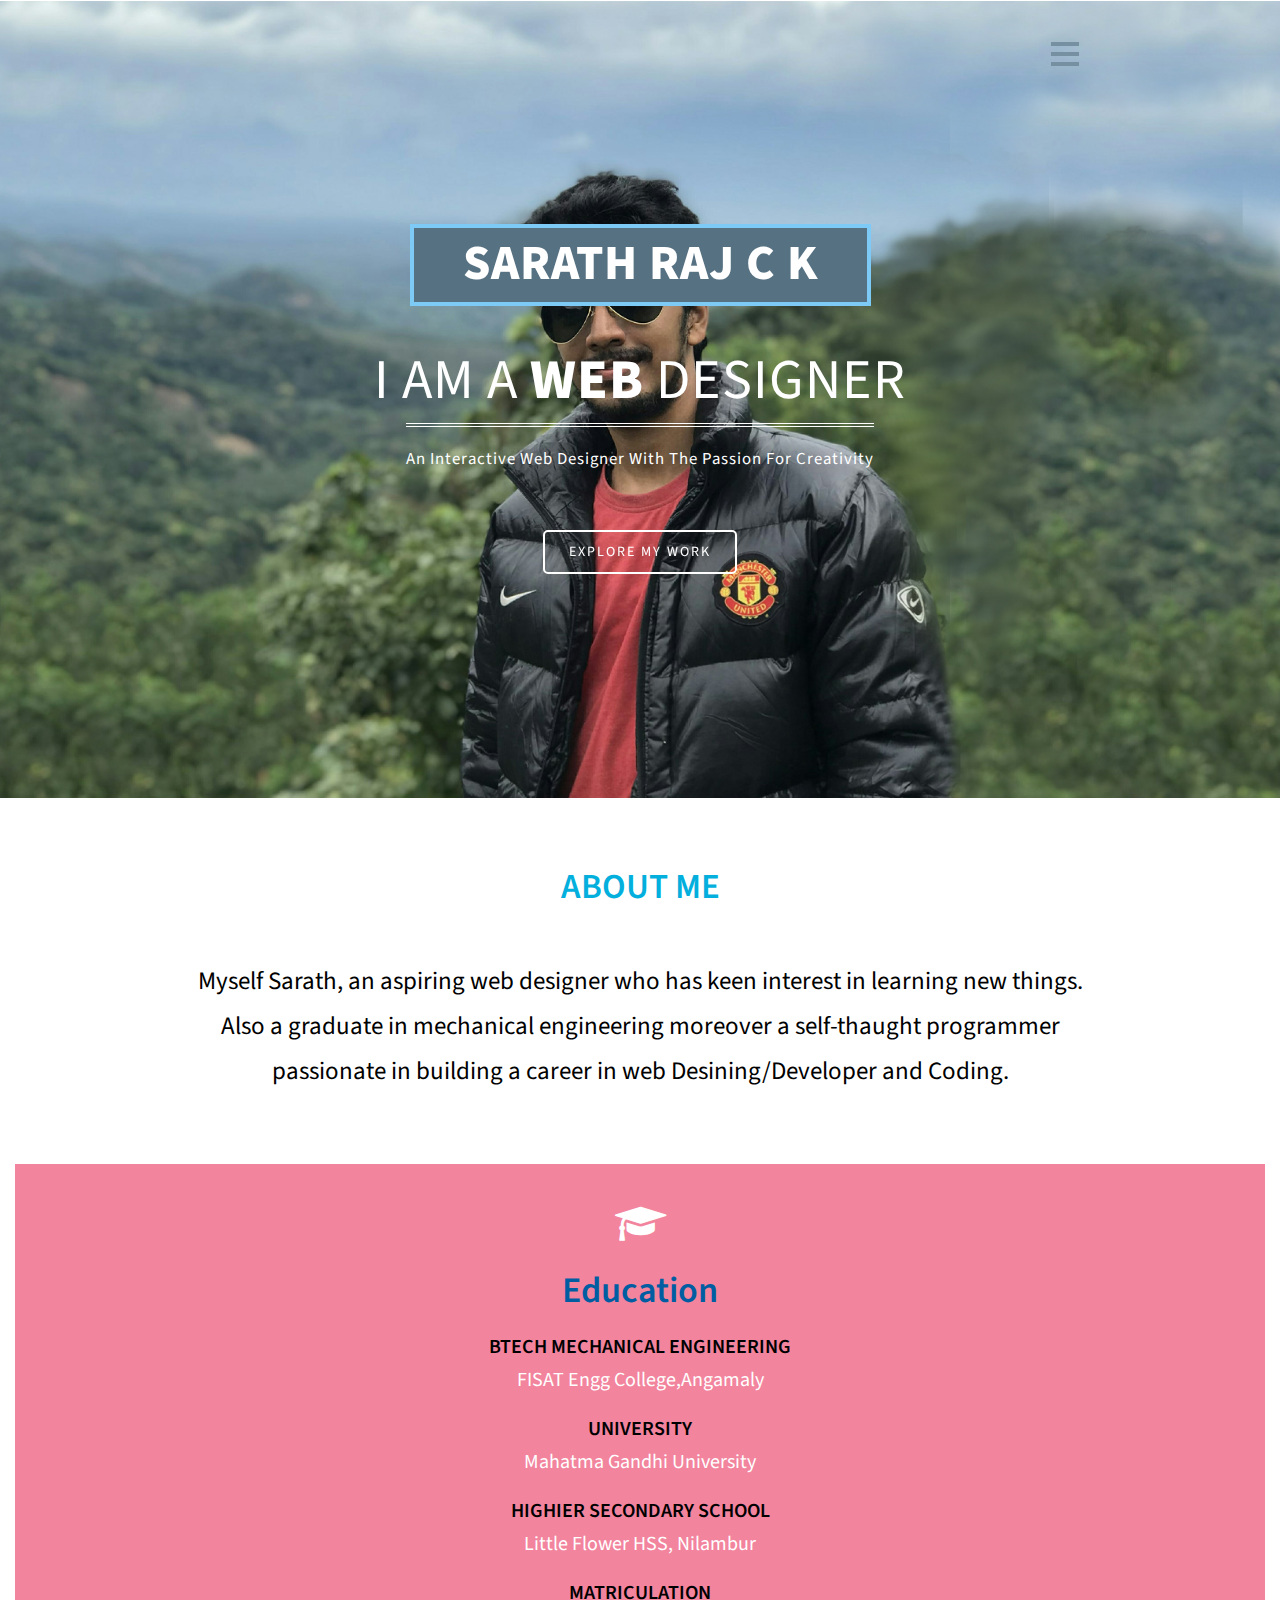
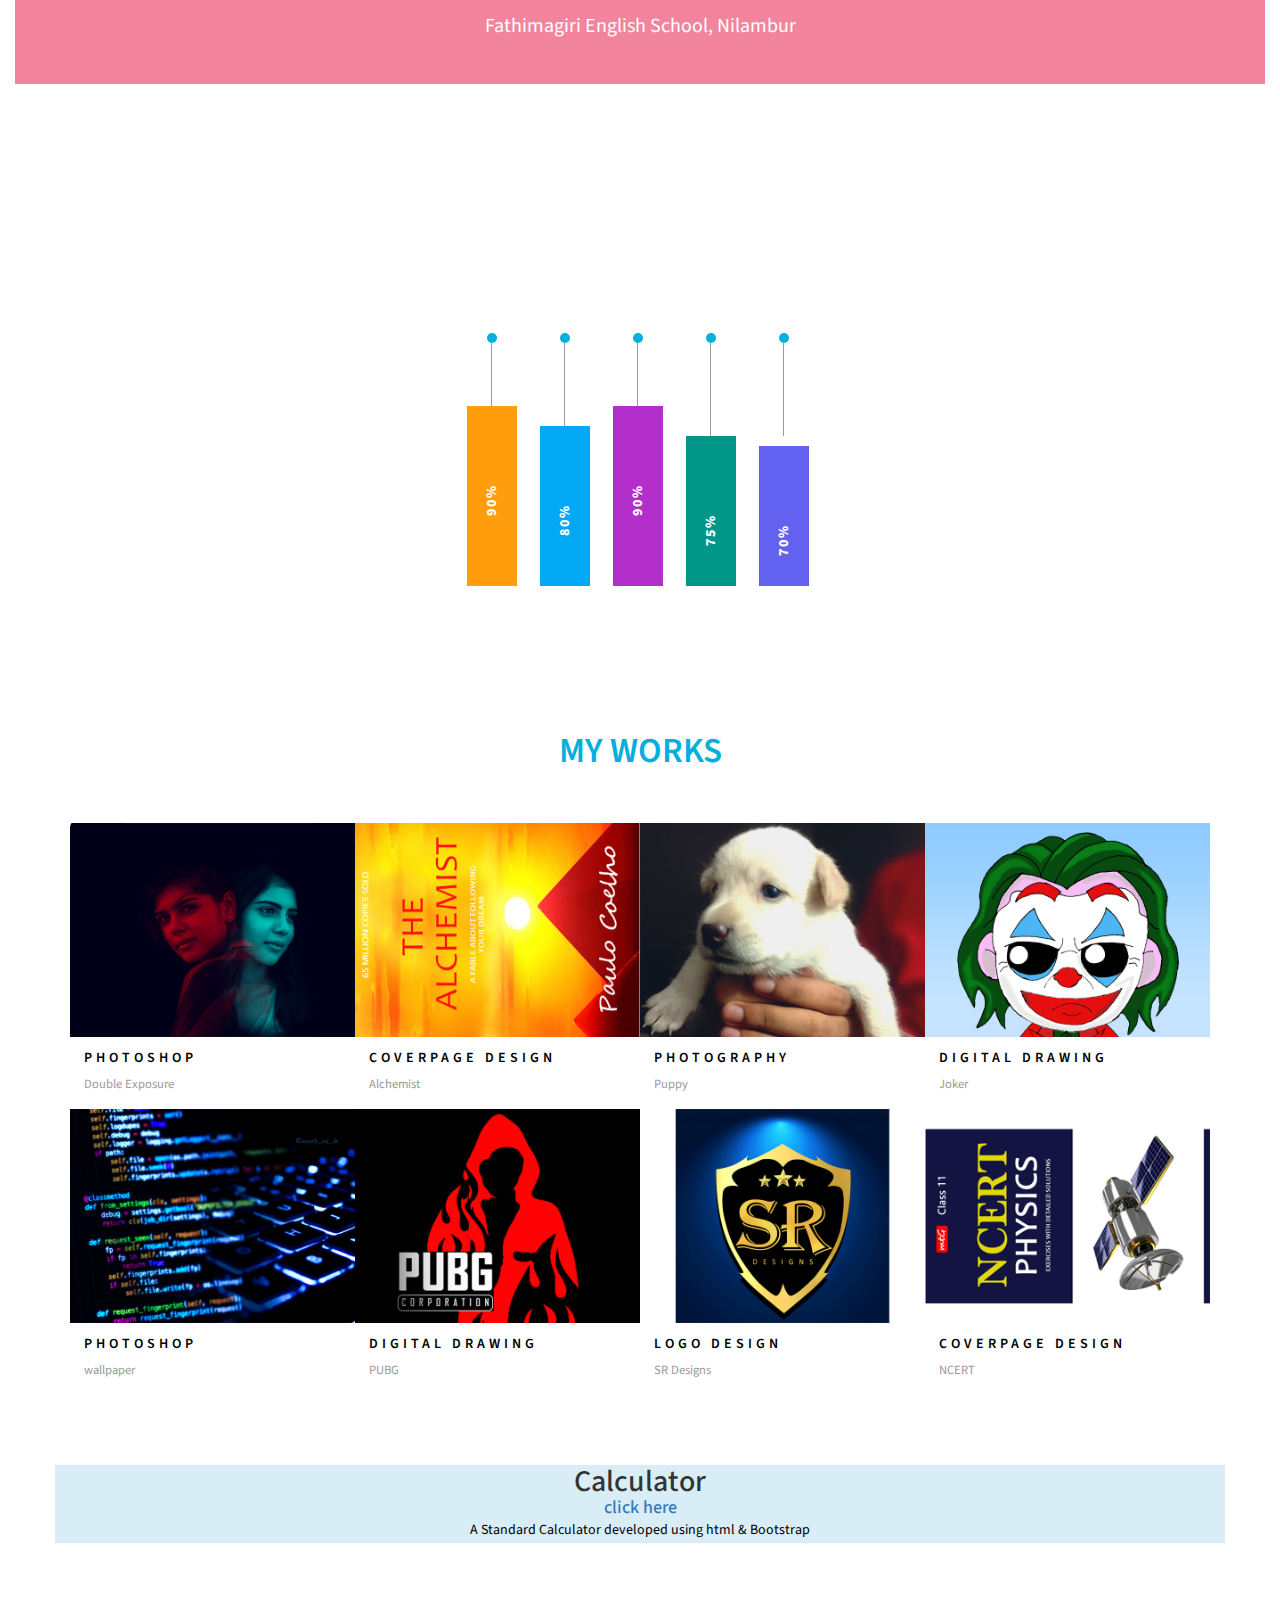
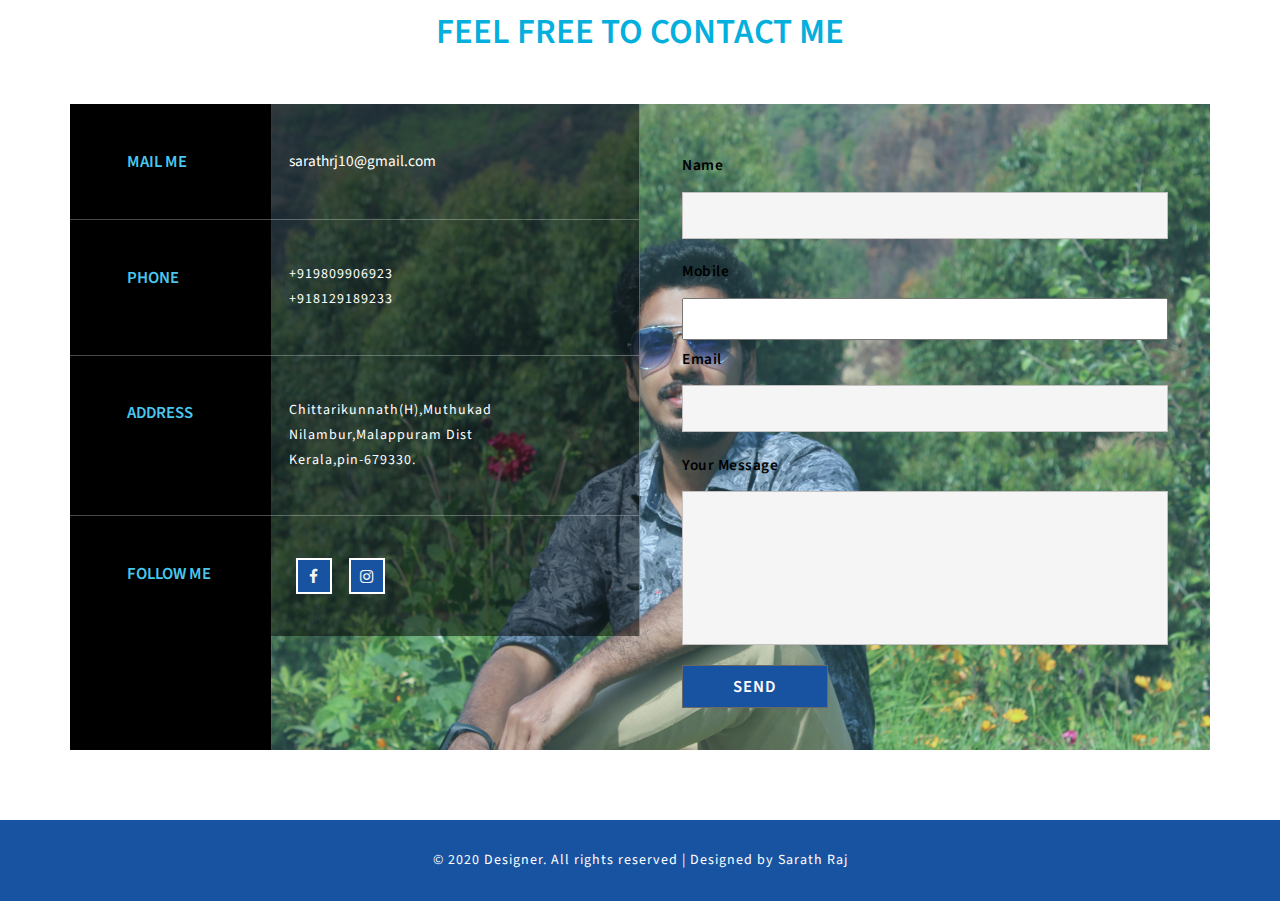
==== commit f1d2e828: "Update index.html" ====
--- a/index.html
+++ b/index.html
@@ -389,6 +389,13 @@
 		</script>
 	</div>
 	<!-- //menu -->
+	<div class="container  bg-info">
+	<div class="mt-3 text-center">
+		<h2>Calculator</h2>
+		<a   href="calculator.html" target="_blank"><h4>click here</h4></a>
+		<p>A Standard Calculator developed using html & Bootstrap</p>
+		</div>
+	</div>
 
 	<!-- contact -->
 	<div class="contact-w3-agileits w3ls-section" id="contact">
@@ -506,4 +513,4 @@
 	<!-- Placed at the end of the document so the pages load faster -->
 	<script src="js/bootstrap.js"></script>
 </body>
-</html>+</html>
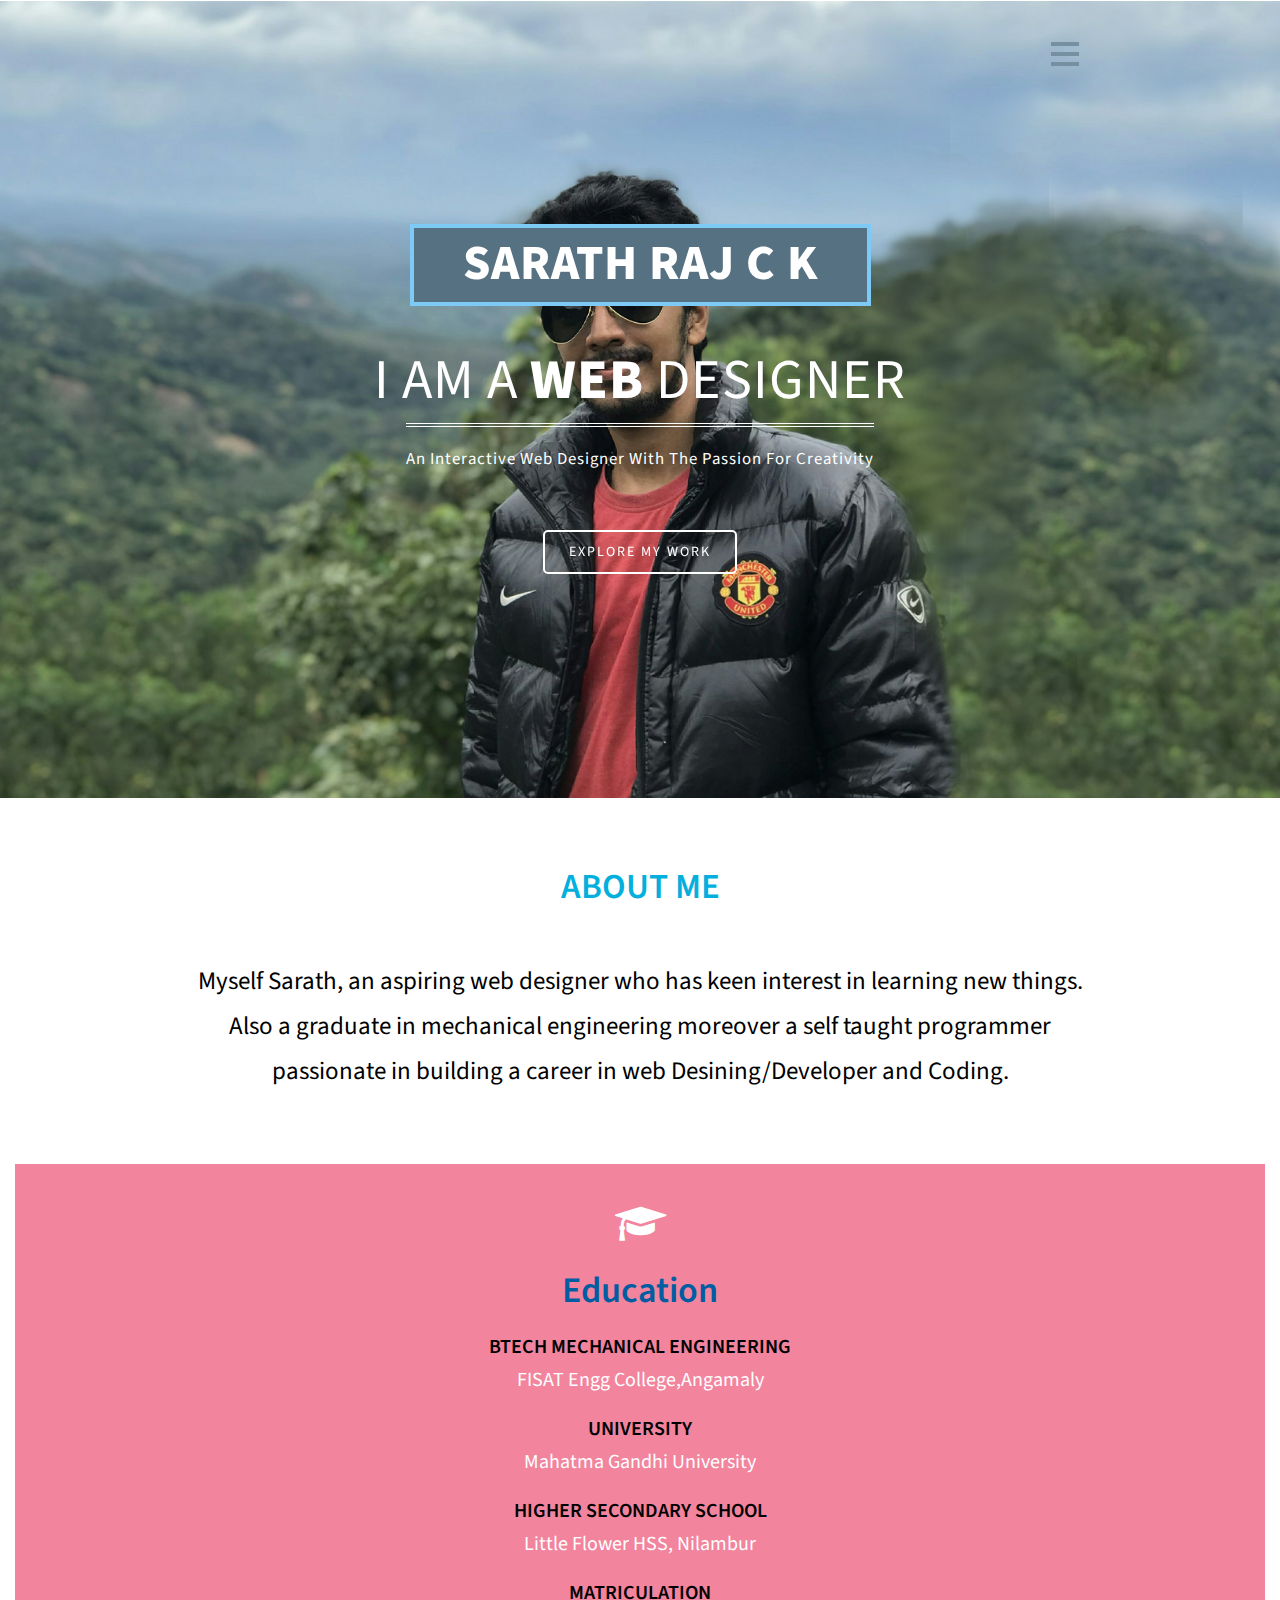
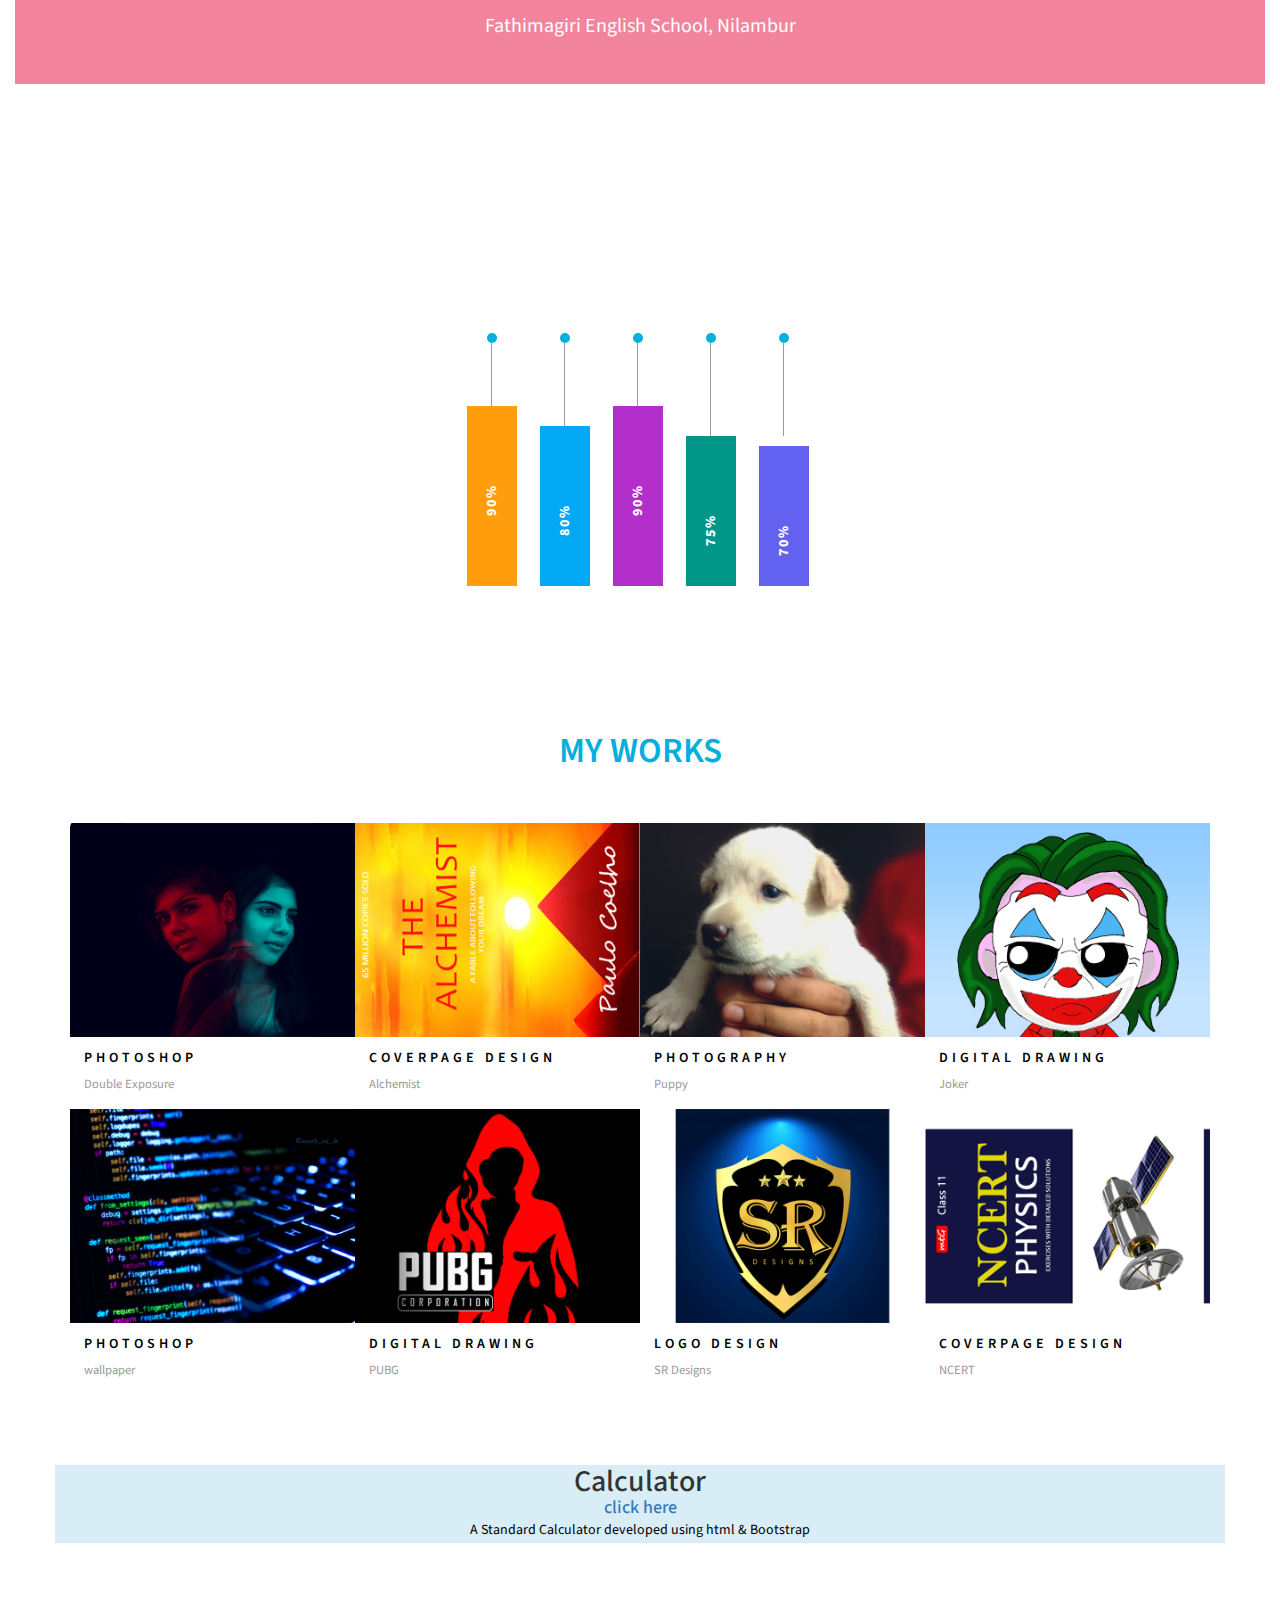
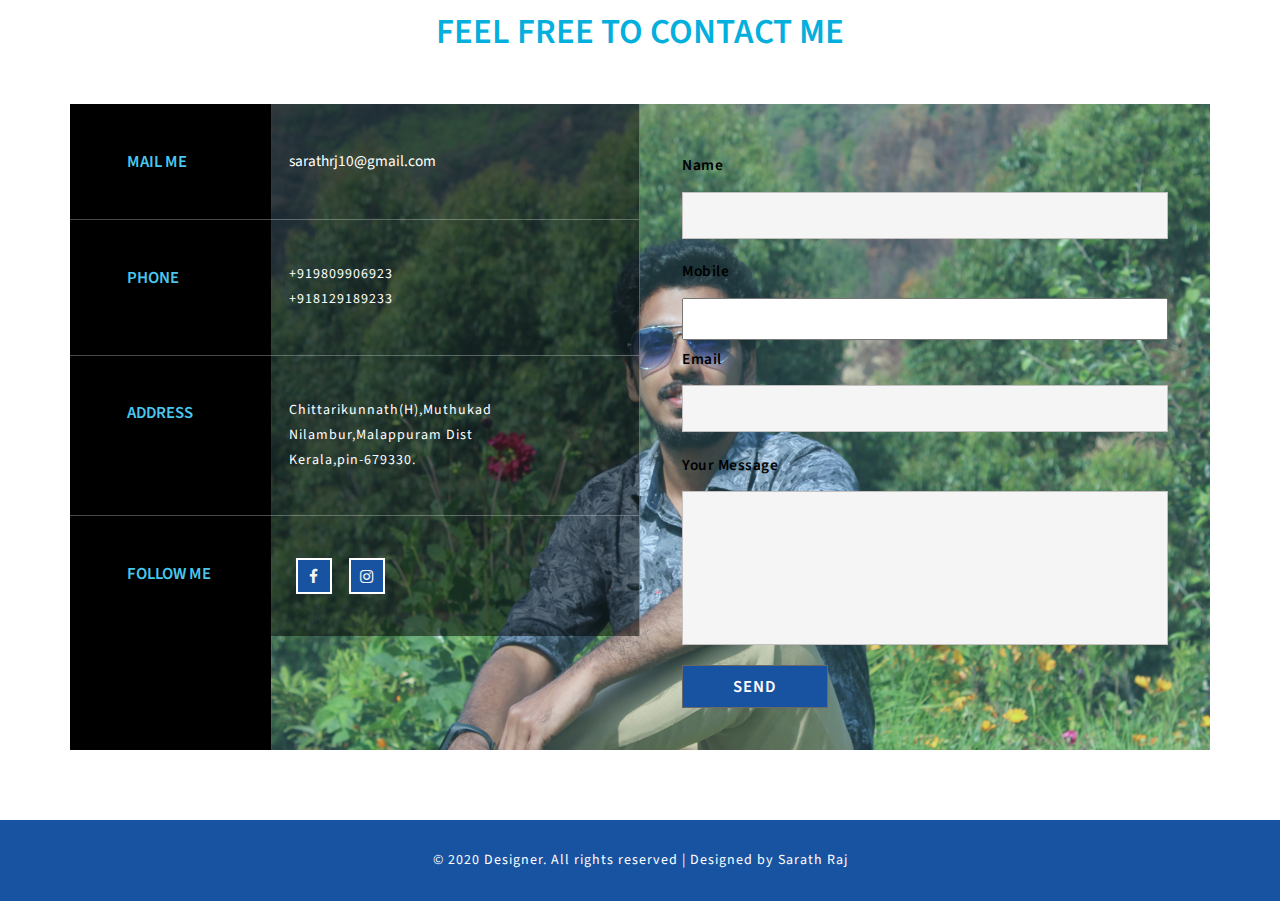
==== commit 72226eac: "Update index.html" ====
--- a/index.html
+++ b/index.html
@@ -92,7 +92,7 @@
 		<div class="container">
 			<h3 class="aboutsarath">about me</h3>
 			<div class="agileits-about-grid">
-				<p style="font-size: 25px;">Myself Sarath, an aspiring web designer who has keen interest in learning new things. Also a graduate in mechanical engineering moreover a self-thaught programmer passionate in building a career in web Desining/Developer and Coding. </p>
+				<p style="font-size: 25px;">Myself Sarath, an aspiring web designer who has keen interest in learning new things. Also a graduate in mechanical engineering moreover a self taught programmer passionate in building a career in web Desining/Developer and Coding. </p>
 			</div>
 		</div>
 	</div>
@@ -109,7 +109,7 @@
 				<p>FISAT Engg College,Angamaly</p>
 				<h5>University</h5>
 				<p>Mahatma Gandhi University</p>
-				<h5>Highier Secondary School</h5>
+				<h5>Higher Secondary School</h5>
 				<p>Little Flower HSS, Nilambur</p>
 				<h5>Matriculation</h5>
 				<p>Fathimagiri English School, Nilambur</p>
